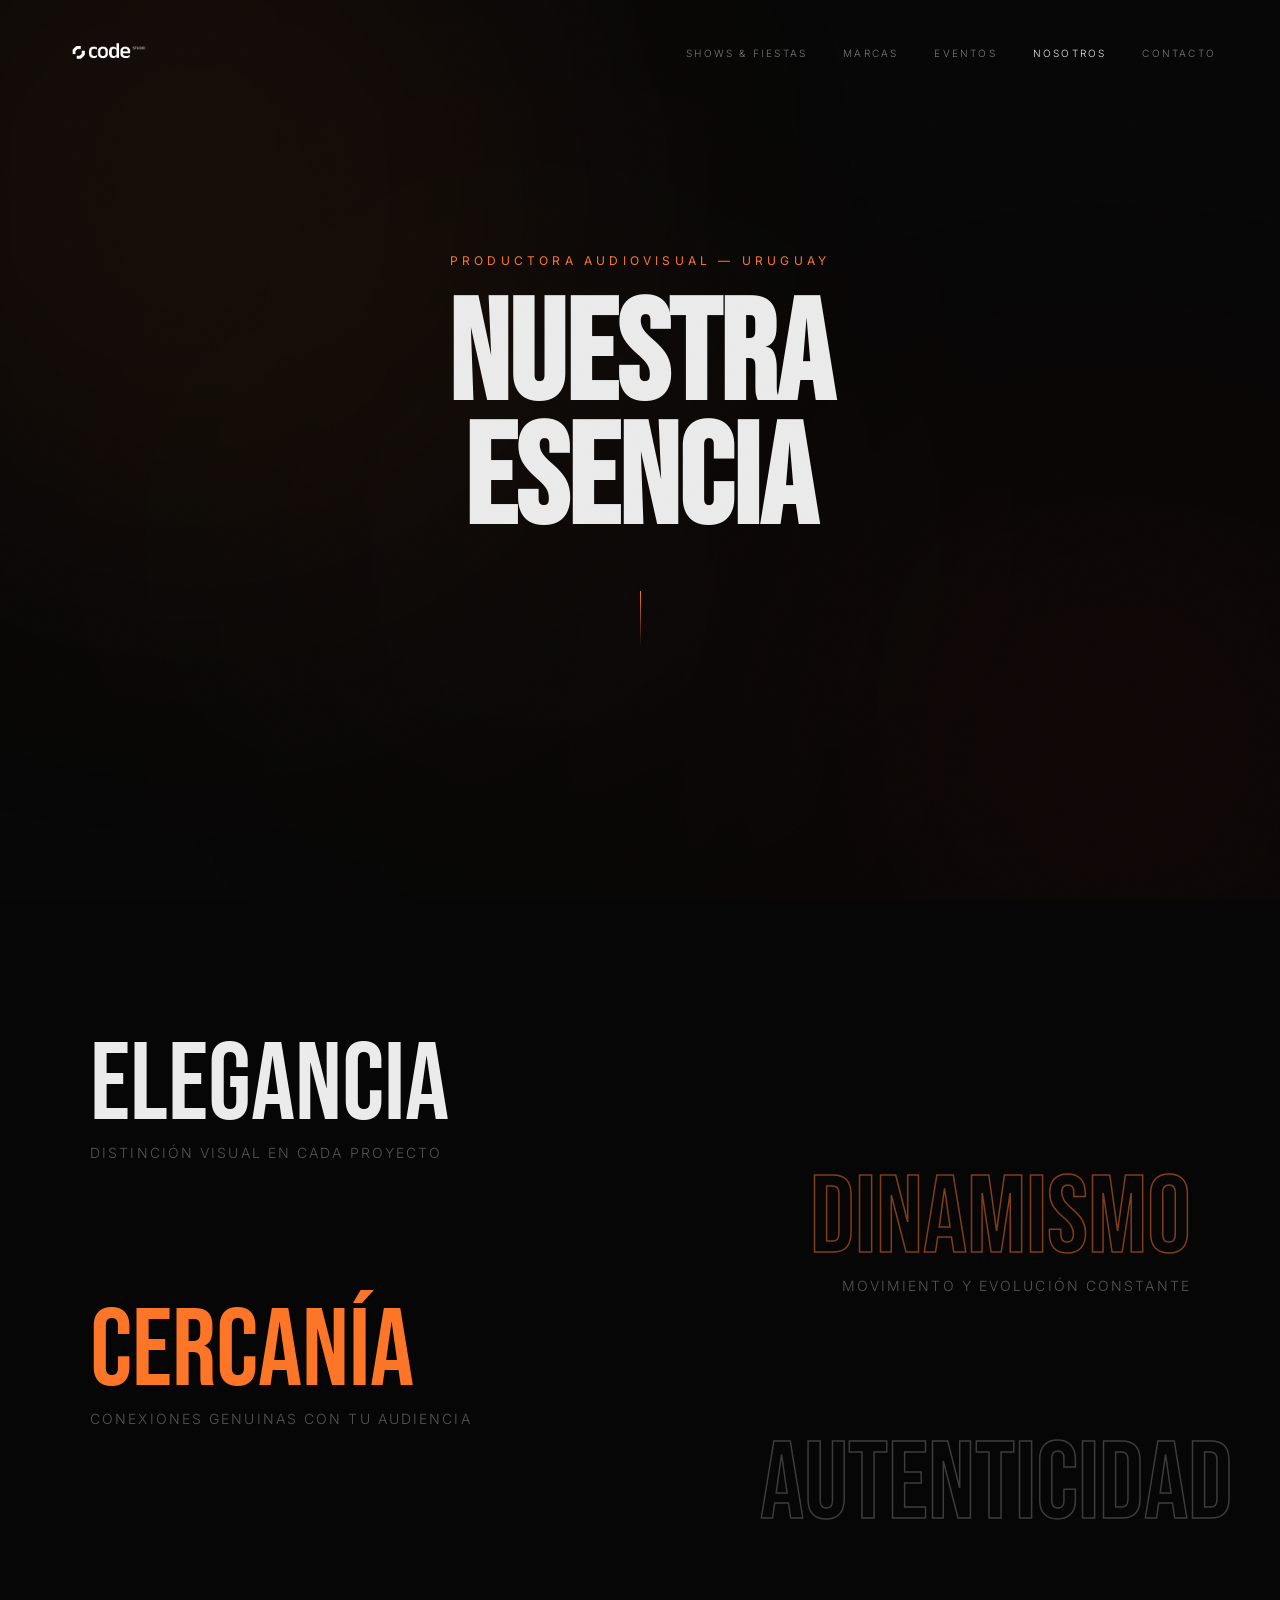
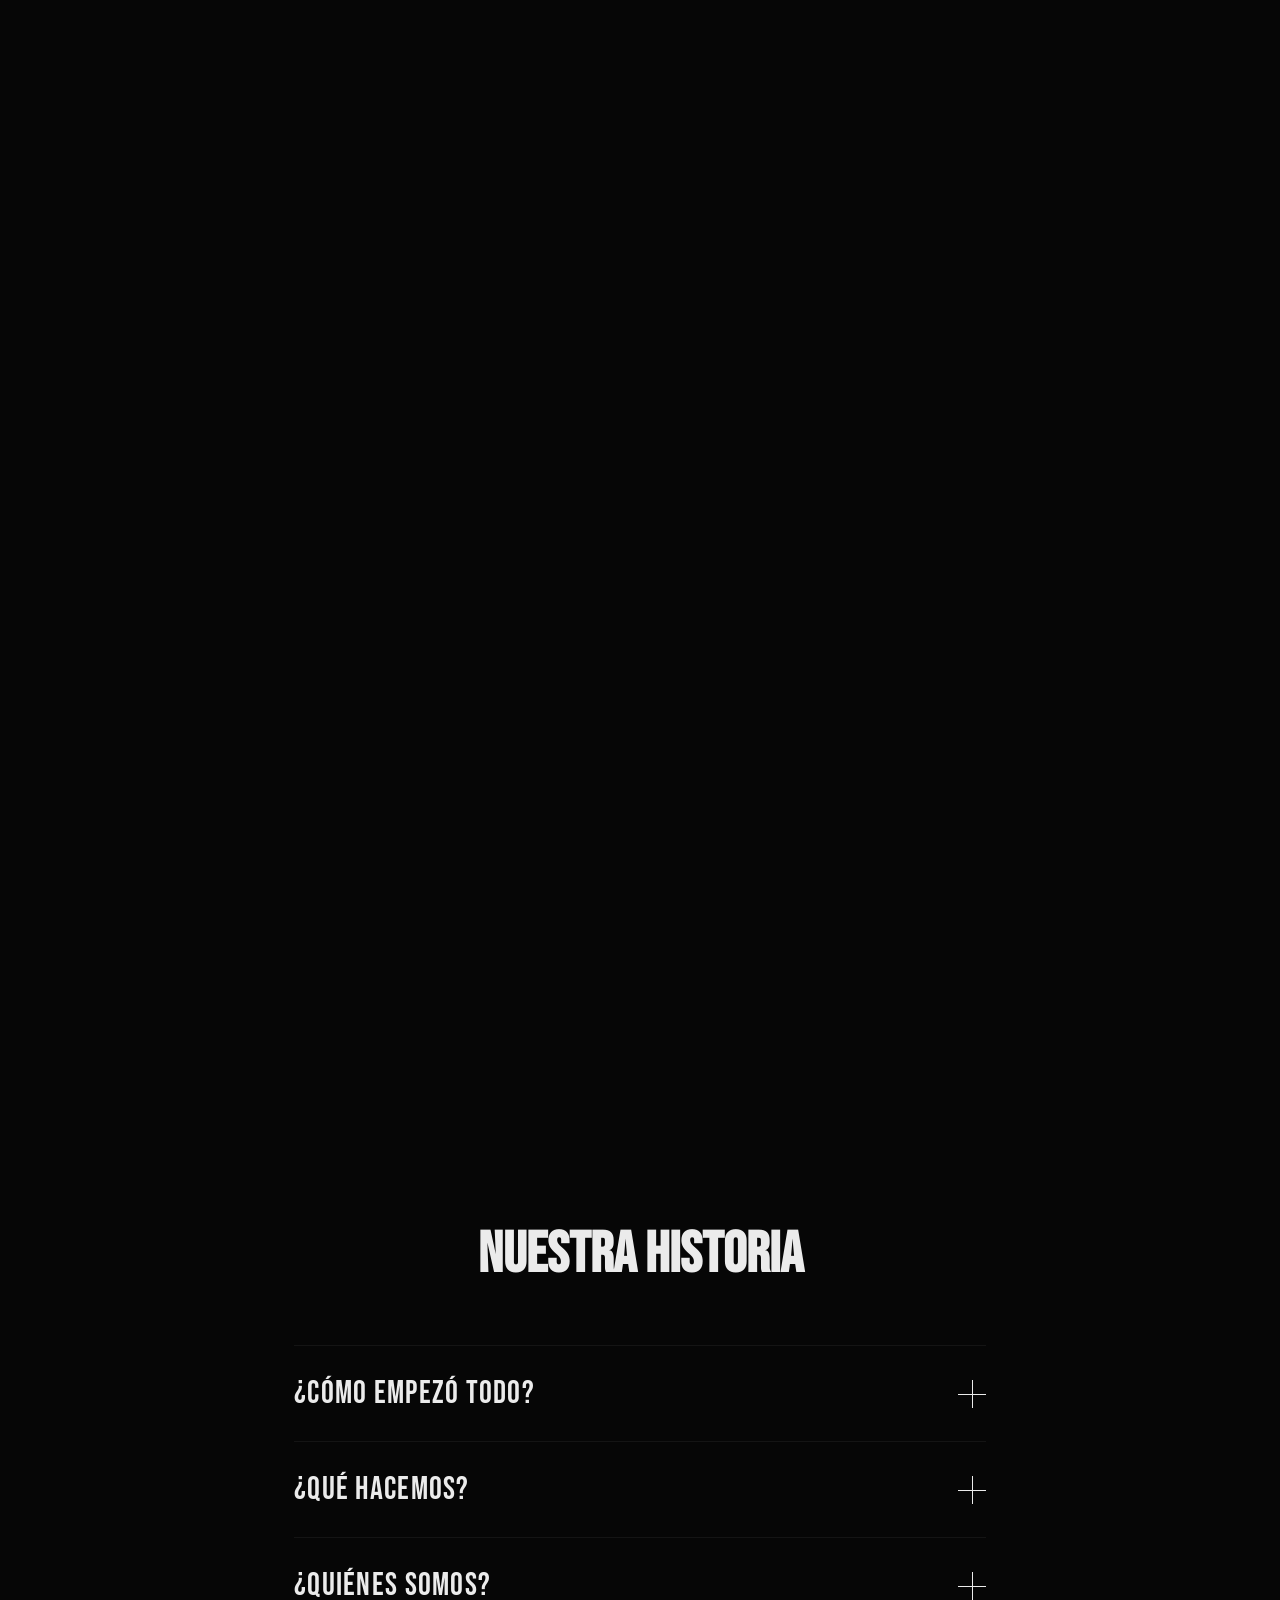
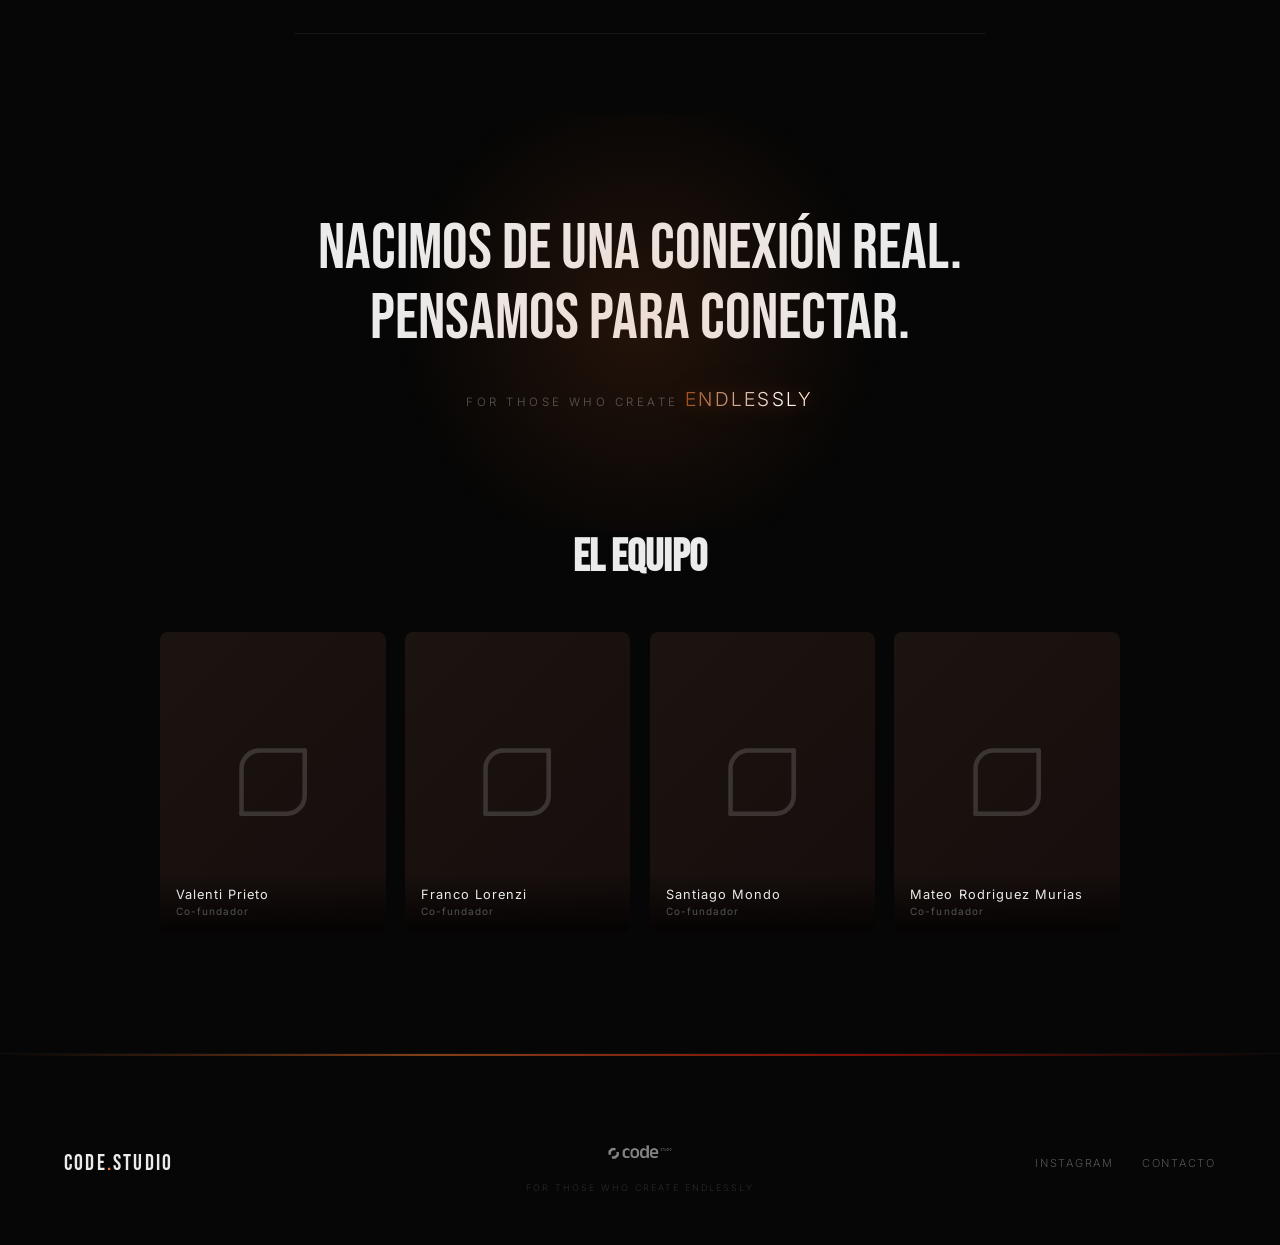
==== nosotros.html @ 20f1ece4 "Rediseño completo: nuevas páginas, cámara zoom scroll y galería de trabajos - Nuevas páginas: Shows " ====
<!DOCTYPE html>
<html lang="es">
<head>
  <meta charset="UTF-8"/>
  <meta name="viewport" content="width=device-width, initial-scale=1"/>
  <meta property="og:title" content="Nosotros — Code Studio"/>
  <meta name="description" content="Elegancia, dinamismo, cercanía y autenticidad. La esencia de Code Studio."/>
  <link rel="icon" href="https://cdn.myportfolio.com/bb78b692-35b5-4cdf-8aba-960f4836fc6c/167bf564-14aa-4d14-949a-2da0eeec6f72_carw_1x1x32.jpg?h=77370a37030b5ba33db7c25b7fea49d6"/>
  <title>Nosotros — Code Studio</title>
  <link rel="preconnect" href="https://fonts.googleapis.com">
  <link rel="preconnect" href="https://fonts.gstatic.com" crossorigin>
  <link href="https://fonts.googleapis.com/css2?family=Bebas+Neue&family=Inter:ital,wght@0,300;0,400;0,500;1,300&display=swap" rel="stylesheet">
  <style>
    *,*::before,*::after{box-sizing:border-box;margin:0;padding:0}
    :root{--milk:#FBF9F6;--light:#FD7628;--power:#FC1B07;--bg:#060606;--tx:#ebebeb;--mute:#555}
    html{scroll-behavior:smooth}
    body{background:var(--bg);color:var(--tx);font-family:'Inter',sans-serif;font-weight:300;
      overflow-x:hidden;-webkit-font-smoothing:antialiased}
    a{color:inherit;text-decoration:none}
    img{display:block}

    /* grain */
    body::after{content:'';position:fixed;inset:0;z-index:9000;pointer-events:none;opacity:.025;
      background-image:url("data:image/svg+xml,%3Csvg viewBox='0 0 200 200' xmlns='http://www.w3.org/2000/svg'%3E%3Cfilter id='n'%3E%3CfeTurbulence type='fractalNoise' baseFrequency='0.75' numOctaves='3' stitchTiles='stitch'/%3E%3C/filter%3E%3Crect width='100%25' height='100%25' filter='url(%23n)'/%3E%3C/svg%3E");
      background-size:200px 200px}

    /* ambient */
    .ambient{position:fixed;inset:0;z-index:0;pointer-events:none;overflow:hidden}
    .ambient i{position:absolute;border-radius:50%;filter:blur(clamp(80px,15vw,150px));mix-blend-mode:screen}
    .ambient i:nth-child(1){width:55vw;height:55vw;background:rgba(253,118,40,.07);top:-18%;left:-12%;animation:bf1 28s ease-in-out infinite alternate}
    .ambient i:nth-child(2){width:42vw;height:42vw;background:rgba(252,27,7,.05);bottom:-12%;right:-8%;animation:bf2 24s ease-in-out infinite alternate}
    .ambient i:nth-child(3){width:35vw;height:35vw;background:rgba(253,118,40,.035);top:35%;left:25%;animation:bf3 32s ease-in-out infinite alternate}
    @keyframes bf1{0%{transform:translate(0,0) scale(1)}50%{transform:translate(14vw,8vh) scale(1.15)}100%{transform:translate(4vw,-6vh) scale(.9)}}
    @keyframes bf2{0%{transform:translate(0,0) scale(1)}50%{transform:translate(-10vw,-6vh) scale(1.12)}100%{transform:translate(-4vw,5vh) scale(.92)}}
    @keyframes bf3{0%{transform:translate(0,0) scale(1)}50%{transform:translate(-7vw,10vh) scale(1.08)}100%{transform:translate(8vw,-7vh) scale(1.02)}}

    /* nav */
    .nav{position:fixed;top:0;left:0;right:0;z-index:300;
      display:flex;justify-content:space-between;align-items:center;padding:30px 5vw;
      transition:transform .45s cubic-bezier(.22,1,.36,1)}
    .nav.hide{transform:translateY(-100%)}
    .nav-b{display:flex;align-items:center}
    .nav-b img{height:42px;filter:brightness(10)}
    .nav-l{display:flex;gap:36px;list-style:none}
    .nav-l a{font-size:10px;letter-spacing:.22em;text-transform:uppercase;opacity:.5;transition:opacity .3s;position:relative}
    .nav-l a::after{content:'';position:absolute;bottom:-4px;left:0;width:0;height:1px;background:var(--light);transition:width .3s cubic-bezier(.22,1,.36,1)}
    .nav-l a:hover{opacity:1}
    .nav-l a:hover::after{width:100%}
    .nav-l .act{opacity:1}

    /* ── INTRO ────────────────────────────────────── */
    .intro{position:relative;z-index:1;height:100vh;display:flex;flex-direction:column;
      align-items:center;justify-content:center;text-align:center}
    .intro-tag{font-size:clamp(10px,1vw,12px);letter-spacing:.35em;text-transform:uppercase;
      color:var(--light);font-weight:400;margin-bottom:28px;
      opacity:0;transform:translateY(20px);animation:fi .8s ease .3s forwards}
    .intro-t{font-family:'Bebas Neue',sans-serif;font-size:clamp(56px,11vw,150px);line-height:.88;
      opacity:0;transform:translateY(30px);animation:fi .9s ease .5s forwards}
    .intro-line{width:1px;height:56px;background:linear-gradient(to bottom,var(--light),transparent);
      margin-top:48px;opacity:0;animation:fi .6s ease 1.1s forwards}
    @keyframes fi{to{opacity:1;transform:none}}

    /* ── KEYWORDS SCROLL ─────────────────────────── */
    .kw-wrap{position:relative;z-index:1}
    .kw-sticky{position:sticky;top:0;height:100vh;display:flex;flex-direction:column;
      justify-content:center;padding:18vh 7vw 4vh}
    .kw-list{display:flex;flex-direction:column;gap:1vh}
    .kw{opacity:0;will-change:transform,opacity}
    .kw:nth-child(odd){text-align:left}
    .kw:nth-child(even){text-align:right}
    .kw-t{font-family:'Bebas Neue',sans-serif;font-size:clamp(38px,9vw,110px);line-height:.9;display:block}
    .kw-ol{color:transparent;-webkit-text-stroke:1.5px rgba(253,118,40,.5)}
    .kw-ac{color:var(--light)}
    .kw-wol{color:transparent;-webkit-text-stroke:1.5px rgba(255,255,255,.22)}
    .kw-sub{display:block;font-size:clamp(11px,1.1vw,14px);letter-spacing:.15em;
      text-transform:uppercase;color:var(--mute);margin-top:8px;opacity:0}

    /* ── LOGO REVEAL ─────────────────────────────── */
    .kw-logo{display:flex;flex-direction:column;align-items:center;gap:20px;
      padding-top:6vh;opacity:0;will-change:transform,opacity}
    .logo-row{display:flex;align-items:center;gap:clamp(8px,1vw,14px);position:relative}
    .logo-bk{height:clamp(36px,4.5vw,52px);filter:brightness(0) invert(1);position:relative;z-index:2}
    .logo-tx{height:clamp(22px,2.8vw,34px);filter:brightness(0) invert(1)}
    .logo-tagline{font-size:clamp(11px,1vw,14px);letter-spacing:.25em;text-transform:uppercase;color:var(--mute)}
    .logo-tagline em{font-style:normal;font-size:clamp(14px,1.5vw,20px);letter-spacing:.12em;
      background:linear-gradient(90deg,rgba(253,118,40,.6),#fff,var(--light),#fff,rgba(253,118,40,.6));
      background-size:300% 100%;
      -webkit-background-clip:text;background-clip:text;color:transparent;
      animation:endShine 3s ease infinite;
      filter:drop-shadow(0 0 8px rgba(253,118,40,.4)) drop-shadow(0 0 20px rgba(253,118,40,.15))}
    @keyframes endShine{0%{background-position:300% 50%}100%{background-position:-300% 50%}}

    /* bracket dance with trail + laser glow */
    .logo-bk.dancing{animation:bkDance 4s cubic-bezier(.25,.46,.45,.94) forwards}
    @keyframes bkDance{
      0%  {transform:translateX(0);
           filter:brightness(0) invert(1) drop-shadow(0 0 0px transparent)}
      5%  {transform:translateX(0);
           filter:brightness(0) invert(1) drop-shadow(0 0 14px var(--light)) drop-shadow(0 0 2px var(--light))}
      20% {transform:translateX(clamp(90px,14vw,200px));
           filter:brightness(0) invert(1)
             drop-shadow(0 0 18px var(--light)) drop-shadow(0 0 3px var(--light))
             drop-shadow(-20px 0 12px rgba(253,118,40,.5))
             drop-shadow(-42px 0 8px rgba(253,118,40,.25))
             drop-shadow(-64px 0 4px rgba(253,118,40,.08))}
      35% {transform:translateX(clamp(120px,18vw,260px));
           filter:brightness(0) invert(1)
             drop-shadow(0 0 20px var(--light)) drop-shadow(0 0 3px var(--light))
             drop-shadow(-16px 0 10px rgba(253,118,40,.4))
             drop-shadow(-34px 0 6px rgba(253,118,40,.18))}
      55% {transform:translateX(clamp(-50px,-7vw,-90px));
           filter:brightness(0) invert(1)
             drop-shadow(0 0 16px var(--light)) drop-shadow(0 0 2px var(--light))
             drop-shadow(18px 0 10px rgba(253,118,40,.4))
             drop-shadow(38px 0 6px rgba(253,118,40,.15))}
      75% {transform:translateX(0);
           filter:brightness(0) invert(1) drop-shadow(0 0 8px rgba(253,118,40,.3))}
      100%{transform:translateX(0);filter:brightness(0) invert(1)}
    }
    /* spin brackets after dance */
    .logo-bk.spinning{animation:bkSpin 10s linear infinite;
      filter:brightness(0) invert(1)}
    @keyframes bkSpin{from{transform:rotate(0deg)}to{transform:rotate(360deg)}}

    /* CTA */
    .kw-cta{text-align:center;padding-top:4vh;opacity:0;will-change:opacity}
    .kw-cta a{display:inline-flex;align-items:center;gap:12px;font-size:clamp(10px,.9vw,12px);
      letter-spacing:.2em;text-transform:uppercase;color:var(--light);padding:14px 0;
      border-bottom:1px solid rgba(253,118,40,.3);transition:border-color .3s}
    .kw-cta a:hover{border-color:var(--light)}
    .kw-cta a span{display:inline-block;transition:transform .3s}
    .kw-cta a:hover span{transform:translateX(5px)}

    /* ── ABOUT ACCORDION ─────────────────────────── */
    .about{position:relative;z-index:1;max-width:820px;margin:0 auto;padding:120px 5vw 80px}
    .about-head{font-family:'Bebas Neue',sans-serif;font-size:clamp(32px,4.5vw,64px);
      text-align:center;margin-bottom:56px;opacity:0;transform:translateY(24px);transition:opacity .7s,transform .7s}
    .about-head.vis{opacity:1;transform:none}
    .acc{border-top:1px solid rgba(255,255,255,.06)}
    .acc:last-child{border-bottom:1px solid rgba(255,255,255,.06)}
    .acc-q{display:flex;justify-content:space-between;align-items:center;padding:28px 0;
      cursor:pointer;-webkit-user-select:none;user-select:none;transition:color .3s}
    .acc-q:hover{color:var(--light)}
    .acc-q h3{font-family:'Bebas Neue',sans-serif;font-size:clamp(20px,2.5vw,32px);font-weight:400;letter-spacing:.04em}
    .acc-icon{width:28px;height:28px;position:relative;flex-shrink:0}
    .acc-icon::before,.acc-icon::after{content:'';position:absolute;background:var(--tx);
      transition:transform .4s cubic-bezier(.22,1,.36,1),background .3s}
    .acc-icon::before{width:100%;height:1px;top:50%;left:0}
    .acc-icon::after{width:1px;height:100%;left:50%;top:0}
    .acc.open .acc-icon::after{transform:rotate(90deg)}
    .acc.open .acc-icon::before{background:var(--light)}
    .acc.open .acc-icon::after{background:var(--light)}
    .acc-a{max-height:0;overflow:hidden;transition:max-height .5s cubic-bezier(.22,1,.36,1)}
    .acc-a p{padding:0 0 28px;font-size:clamp(14px,1.1vw,17px);line-height:1.75;color:rgba(235,235,235,.7);
      letter-spacing:.01em}

    /* ── CINEMATIC SLOGAN ────────────────────────── */
    .slogan{position:relative;z-index:1;padding:100px 5vw 120px;text-align:center;overflow:hidden}
    .slogan-line{display:block;font-family:'Bebas Neue',sans-serif;font-size:clamp(28px,5vw,72px);
      line-height:1.1;opacity:0;transform:translateY(40px);transition:opacity 1s ease,transform 1s ease}
    .slogan-line:nth-child(2){transition-delay:.3s}
    .slogan.vis .slogan-line{opacity:1;transform:none}
    .slogan-glow{position:absolute;top:50%;left:50%;width:500px;height:500px;
      background:radial-gradient(circle,rgba(253,118,40,.12) 0%,transparent 70%);
      transform:translate(-50%,-50%) scale(0);border-radius:50%;transition:transform 1.2s cubic-bezier(.22,1,.36,1);
      pointer-events:none}
    .slogan.vis .slogan-glow{transform:translate(-50%,-50%) scale(1)}
    .slogan-tag{display:block;font-size:clamp(10px,.9vw,13px);letter-spacing:.3em;text-transform:uppercase;
      color:var(--mute);margin-top:32px;opacity:0;transition:opacity 1.2s ease .6s}
    .slogan.vis .slogan-tag{opacity:1}
    .slogan-tag em{font-style:normal;font-size:clamp(14px,1.5vw,20px);letter-spacing:.12em;
      background:linear-gradient(90deg,rgba(253,118,40,.6),#fff,var(--light),#fff,rgba(253,118,40,.6));
      background-size:300% 100%;
      -webkit-background-clip:text;background-clip:text;color:transparent;
      animation:endShine 3s ease infinite;
      filter:drop-shadow(0 0 8px rgba(253,118,40,.4)) drop-shadow(0 0 20px rgba(253,118,40,.15))}

    /* ── TEAM / PHOTOS ───────────────────────────── */
    .team{position:relative;z-index:1;padding:0 5vw 120px}
    .team-head{font-family:'Bebas Neue',sans-serif;font-size:clamp(28px,3.5vw,52px);
      text-align:center;margin-bottom:48px;opacity:0;transform:translateY(20px);transition:opacity .7s,transform .7s}
    .team-head.vis{opacity:1;transform:none}
    .team-grid{display:grid;grid-template-columns:repeat(4,1fr);gap:clamp(12px,1.5vw,24px);max-width:960px;margin:0 auto}
    .team-card{position:relative;border-radius:8px;overflow:hidden;aspect-ratio:3/4;
      background:rgba(255,255,255,.03);opacity:0;transform:translateY(30px);transition:opacity .6s ease,transform .6s ease}
    .team-card.vis{opacity:1;transform:none}
    .team-card:nth-child(2){transition-delay:.1s}
    .team-card:nth-child(3){transition-delay:.2s}
    .team-card:nth-child(4){transition-delay:.3s}
    .team-card .tc-placeholder{width:100%;height:100%;display:flex;align-items:center;justify-content:center;
      background:linear-gradient(135deg,rgba(253,118,40,.06),rgba(252,27,7,.04))}
    .team-card .tc-placeholder svg{width:40%;height:40%;opacity:.15}
    .tc-name{position:absolute;bottom:0;left:0;right:0;padding:16px;
      background:linear-gradient(transparent,rgba(0,0,0,.8));
      font-size:clamp(11px,1vw,14px);letter-spacing:.08em;font-weight:400}
    .tc-role{display:block;font-size:.78em;color:var(--mute);margin-top:3px}

    /* ── FOOTER ───────────────────────────────────── */
    footer{position:relative;z-index:1;padding:80px 5vw 52px;border-top:1px solid rgba(255,255,255,.04)}
    .fg{position:absolute;top:0;left:0;right:0;height:2px;background:linear-gradient(90deg,transparent,var(--light),var(--power),transparent);opacity:.5}
    .fgr{display:grid;grid-template-columns:1fr auto 1fr;align-items:center;gap:20px}
    .fl{font-family:'Bebas Neue',sans-serif;font-size:22px;letter-spacing:.1em}
    .fl i{color:var(--light);font-style:normal}
    .fc{display:flex;flex-direction:column;align-items:center;gap:12px}
    .fc img{height:36px;filter:brightness(0) invert(1);opacity:.5}
    .fc span{font-size:9px;letter-spacing:.22em;color:#2a2a2a;text-transform:uppercase}
    .fr{display:flex;justify-content:flex-end;gap:28px}
    .fr a{font-size:11px;letter-spacing:.16em;text-transform:uppercase;color:var(--mute);transition:color .3s}
    .fr a:hover{color:var(--tx)}

    /* hamburger */
    .ham{display:none;flex-direction:column;gap:5px;cursor:pointer;z-index:301;padding:8px;background:none;border:none}
    .ham span{display:block;width:22px;height:1.5px;background:var(--tx);transition:transform .3s,opacity .3s}
    .ham.open span:nth-child(1){transform:translateY(6.5px) rotate(45deg)}
    .ham.open span:nth-child(2){opacity:0}
    .ham.open span:nth-child(3){transform:translateY(-6.5px) rotate(-45deg)}
    .mob-menu{position:fixed;inset:0;z-index:299;background:rgba(6,6,6,.96);
      display:flex;flex-direction:column;align-items:center;justify-content:center;gap:32px;
      opacity:0;pointer-events:none;transition:opacity .35s ease}
    .mob-menu.open{opacity:1;pointer-events:auto}
    .mob-menu a{font-family:'Bebas Neue',sans-serif;font-size:clamp(28px,8vw,48px);
      letter-spacing:.08em;opacity:.7;transition:opacity .3s,color .3s}
    .mob-menu a:hover{opacity:1;color:var(--light)}

    @media(max-width:820px){
      body{cursor:auto}
      .nav-l{display:none}
      .ham{display:flex}
      .nav-b img{height:34px}
      .kw-t{font-size:clamp(42px,15vw,90px)}
      .kw-ol{-webkit-text-stroke-width:1px}
      .kw-wol{-webkit-text-stroke-width:1px}
      .fgr{grid-template-columns:1fr;text-align:center;gap:28px}
      .fr{justify-content:center}
      .team-grid{grid-template-columns:repeat(2,1fr)}
      .slogan-line{font-size:clamp(24px,8vw,48px)}
    }
  </style>
</head>
<body>

<div class="ambient" aria-hidden="true"><i></i><i></i><i></i></div>

<nav class="nav" id="nav">
  <a href="index.html" class="nav-b"><img src="logo.png" alt="Code Studio"/></a>
  <ul class="nav-l">
    <li><a href="shows.html">Shows & Fiestas</a></li>
    <li><a href="marcas.html">Marcas</a></li>
    <li><a href="eventos.html">Eventos</a></li>
    <li><a href="nosotros.html" class="act">Nosotros</a></li>
    <li><a href="mailto:hola@codestudio.com.uy">Contacto</a></li>
  </ul>
  <button class="ham" id="ham" aria-label="Menú"><span></span><span></span><span></span></button>
</nav>
<div class="mob-menu" id="mobMenu">
  <a href="index.html">Inicio</a>
  <a href="shows.html">Shows & Fiestas</a>
  <a href="marcas.html">Marcas</a>
  <a href="eventos.html">Eventos</a>
  <a href="nosotros.html">Nosotros</a>
  <a href="mailto:hola@codestudio.com.uy">Contacto</a>
</div>

<!-- INTRO -->
<section class="intro">
  <p class="intro-tag">Productora audiovisual — Uruguay</p>
  <h1 class="intro-t">Nuestra<br>esencia</h1>
  <div class="intro-line"></div>
</section>

<!-- KEYWORDS -->
<div class="kw-wrap" id="kwWrap">
  <div class="kw-sticky">
    <div class="kw-list" id="kwList">
      <div class="kw" data-kw="0">
        <span class="kw-t">Elegancia</span>
        <span class="kw-sub">Distinción visual en cada proyecto</span>
      </div>
      <div class="kw" data-kw="1">
        <span class="kw-t kw-ol">Dinamismo</span>
        <span class="kw-sub">Movimiento y evolución constante</span>
      </div>
      <div class="kw" data-kw="2">
        <span class="kw-t kw-ac">Cercanía</span>
        <span class="kw-sub">Conexiones genuinas con tu audiencia</span>
      </div>
      <div class="kw" data-kw="3">
        <span class="kw-t kw-wol">Autenticidad</span>
        <span class="kw-sub">La verdadera esencia de cada marca</span>
      </div>
    </div>

    <div class="kw-logo" id="kwLogo">
      <div class="logo-row">
        <img class="logo-bk" id="logoMark" src="logo2.png" alt=""/>
        <img class="logo-tx" src="codestudio2.png" alt="Code Studio"/>
      </div>
      <p class="logo-tagline">For those who create <em>endlessly</em></p>
    </div>

    <div class="kw-cta" id="kwCta">
      <a href="index.html#work">Ver nuestro trabajo <span>&rarr;</span></a>
    </div>
  </div>
</div>

<!-- ABOUT -->
<section class="about" id="aboutSection">
  <h2 class="about-head" id="aboutHead">Nuestra historia</h2>

  <div class="acc" data-acc>
    <div class="acc-q"><h3>¿Cómo empezó todo?</h3><div class="acc-icon"></div></div>
    <div class="acc-a"><p>Somos CODE: cuatro amigos que una noche, entre risas, pizza y una cámara, se animaron a filmar su primer video. Lo que empezó como un juego en la facultad se convirtió en una forma de vivir: la cámara, la edición y el arte de contar historias nos atraparon —y no nos soltaron más.</p></div>
  </div>

  <div class="acc" data-acc>
    <div class="acc-q"><h3>¿Qué hacemos?</h3><div class="acc-icon"></div></div>
    <div class="acc-a"><p>Hoy hacemos lo que amamos: cubrimos shows, viajamos, contamos momentos y transformamos vivencias en piezas con alma. Hemos tenido la suerte de estar en el centro de experiencias únicas y cada proyecto nos enseña algo nuevo.</p></div>
  </div>

  <div class="acc" data-acc>
    <div class="acc-q"><h3>¿Quiénes somos?</h3><div class="acc-icon"></div></div>
    <div class="acc-a"><p>CODE no es solo una productora: es una productora amiga. Trabajamos desde la cercanía y la confianza, con profesionalismo y un estilo propio. Creamos contenido pensado para conectar de verdad, desde el vínculo y en comunidad.</p></div>
  </div>
</section>

<!-- SLOGAN -->
<section class="slogan" id="sloganSection">
  <div class="slogan-glow"></div>
  <span class="slogan-line">Nacimos de una conexión real.</span>
  <span class="slogan-line">Pensamos para conectar.</span>
  <span class="slogan-tag">For those who create <em>endlessly</em></span>
</section>

<!-- TEAM -->
<section class="team" id="teamSection">
  <h2 class="team-head" id="teamHead">El equipo</h2>
  <div class="team-grid" id="teamGrid">
    <div class="team-card">
      <div class="tc-placeholder"><svg viewBox="0 0 40 40" fill="none"><path d="M6 34 L6 14 C6 9.6 9.6 6 14 6 L34 6" stroke="white" stroke-width="2" stroke-linecap="round"/><path d="M34 6 L34 26 C34 30.4 30.4 34 26 34 L6 34" stroke="white" stroke-width="2" stroke-linecap="round"/></svg></div>
      <div class="tc-name">Valenti Prieto<span class="tc-role">Co-fundador</span></div>
    </div>
    <div class="team-card">
      <div class="tc-placeholder"><svg viewBox="0 0 40 40" fill="none"><path d="M6 34 L6 14 C6 9.6 9.6 6 14 6 L34 6" stroke="white" stroke-width="2" stroke-linecap="round"/><path d="M34 6 L34 26 C34 30.4 30.4 34 26 34 L6 34" stroke="white" stroke-width="2" stroke-linecap="round"/></svg></div>
      <div class="tc-name">Franco Lorenzi<span class="tc-role">Co-fundador</span></div>
    </div>
    <div class="team-card">
      <div class="tc-placeholder"><svg viewBox="0 0 40 40" fill="none"><path d="M6 34 L6 14 C6 9.6 9.6 6 14 6 L34 6" stroke="white" stroke-width="2" stroke-linecap="round"/><path d="M34 6 L34 26 C34 30.4 30.4 34 26 34 L6 34" stroke="white" stroke-width="2" stroke-linecap="round"/></svg></div>
      <div class="tc-name">Santiago Mondo<span class="tc-role">Co-fundador</span></div>
    </div>
    <div class="team-card">
      <div class="tc-placeholder"><svg viewBox="0 0 40 40" fill="none"><path d="M6 34 L6 14 C6 9.6 9.6 6 14 6 L34 6" stroke="white" stroke-width="2" stroke-linecap="round"/><path d="M34 6 L34 26 C34 30.4 30.4 34 26 34 L6 34" stroke="white" stroke-width="2" stroke-linecap="round"/></svg></div>
      <div class="tc-name">Mateo Rodriguez Murias<span class="tc-role">Co-fundador</span></div>
    </div>
  </div>
</section>

<!-- FOOTER -->
<footer>
  <div class="fg"></div>
  <div class="fgr">
    <div class="fl">Code<i>.</i>Studio</div>
    <div class="fc">
      <img src="logo.png" alt=""/>
      <span>For those who create endlessly</span>
    </div>
    <nav class="fr">
      <a href="https://instagram.com" target="_blank">Instagram</a>
      <a href="mailto:hola@codestudio.com.uy">Contacto</a>
    </nav>
  </div>
</footer>

<script>
(()=>{
'use strict';

/* ── NAV ─────────────────────────────────────────── */
let lastY=0;
window.addEventListener('scroll',()=>{
  const y=window.scrollY;
  document.getElementById('nav').classList.toggle('hide',y>lastY&&y>100);
  lastY=y;
},{passive:true});

/* ── KEYWORD SCROLL ANIMATION ────────────────────── */
const kwWrap=document.getElementById('kwWrap');
const kwItems=document.querySelectorAll('.kw');
const kwLogo=document.getElementById('kwLogo');
const kwCta=document.getElementById('kwCta');
const logoMark=document.getElementById('logoMark');
let logoDanced=false;

function easeOut(t){return 1-Math.pow(1-t,3)}
function clamp01(v){return Math.max(0,Math.min(1,v))}

function updateKw(){
  const rect=kwWrap.getBoundingClientRect();
  const range=kwWrap.offsetHeight-window.innerHeight;
  if(range<=0)return;
  const scrolled=Math.max(0,-rect.top);
  const p=scrolled/range;

  const PER=0.28;

  kwItems.forEach((kw,i)=>{
    const start=i*PER;
    const raw=clamp01((p-start)/PER);
    const ease=easeOut(raw);

    const isR=i%2===1;
    const fromX=isR?42:-18;

    // peek: KW2 visible as hint while KW1 is animating
    if(i===1&&raw<=0&&p>0.008){
      kw.style.transform='translateX('+fromX+'vw)';
      kw.style.opacity='0.12';
      kw.querySelector('.kw-sub').style.opacity='0';
      return;
    }

    kw.style.transform='translateX('+(fromX*(1-ease))+'vw)';
    kw.style.opacity=ease;

    const sub=kw.querySelector('.kw-sub');
    sub.style.opacity=clamp01((raw-.5)/.5);
  });

  // logo
  const logoStart=kwItems.length*PER+0.02;
  const logoRaw=clamp01((p-logoStart)/.10);
  const logoEase=easeOut(logoRaw);
  kwLogo.style.opacity=logoEase;
  kwLogo.style.transform='translateY('+(24*(1-logoEase))+'px) scale('+(0.86+logoEase*.14)+')';

  // trigger bracket dance once logo is fully visible
  if(logoEase>=0.95&&!logoDanced){
    logoDanced=true;
    setTimeout(startDance,400);
  }

  // cta
  const ctaStart=logoStart+0.06;
  const ctaRaw=clamp01((p-ctaStart)/.08);
  kwCta.style.opacity=easeOut(ctaRaw);
}

function startDance(){
  logoMark.classList.add('dancing');
  logoMark.addEventListener('animationend',()=>{
    logoMark.classList.remove('dancing');
    logoMark.classList.add('spinning');
  },{once:true});
}

/* set section height */
function setKwH(){kwWrap.style.height=(window.innerHeight*2)+'px'}
setKwH();
window.addEventListener('resize',setKwH);

let ticking=false;
window.addEventListener('scroll',()=>{
  if(!ticking){ticking=true;requestAnimationFrame(()=>{updateKw();ticking=false})}
},{passive:true});

/* ── ACCORDION ──────────────────────────────────── */
document.querySelectorAll('[data-acc]').forEach(acc=>{
  const q=acc.querySelector('.acc-q');
  const a=acc.querySelector('.acc-a');
  q.addEventListener('click',()=>{
    const isOpen=acc.classList.contains('open');
    // close all
    document.querySelectorAll('[data-acc].open').forEach(o=>{
      o.classList.remove('open');
      o.querySelector('.acc-a').style.maxHeight='0';
    });
    if(!isOpen){
      acc.classList.add('open');
      a.style.maxHeight=a.scrollHeight+'px';
    }
  });
});

/* ── INTERSECTION REVEALS ───────────────────────── */
const revealObs=new IntersectionObserver((entries)=>{
  entries.forEach(e=>{
    if(e.isIntersecting){
      e.target.classList.add('vis');
      revealObs.unobserve(e.target);
    }
  });
},{threshold:0.2});

// about heading
const aboutHead=document.getElementById('aboutHead');
if(aboutHead) revealObs.observe(aboutHead);

// slogan section
const sloganEl=document.getElementById('sloganSection');
if(sloganEl) revealObs.observe(sloganEl);

// team heading
const teamHead=document.getElementById('teamHead');
if(teamHead) revealObs.observe(teamHead);

// team cards
document.querySelectorAll('.team-card').forEach(c=>revealObs.observe(c));

// hamburger menu
const ham=document.getElementById('ham');
const mobMenu=document.getElementById('mobMenu');
if(ham&&mobMenu){
  ham.addEventListener('click',()=>{
    ham.classList.toggle('open');
    mobMenu.classList.toggle('open');
  });
  mobMenu.querySelectorAll('a').forEach(a=>a.addEventListener('click',()=>{
    ham.classList.remove('open');
    mobMenu.classList.remove('open');
  }));
}

})();
</script>
</body>
</html>
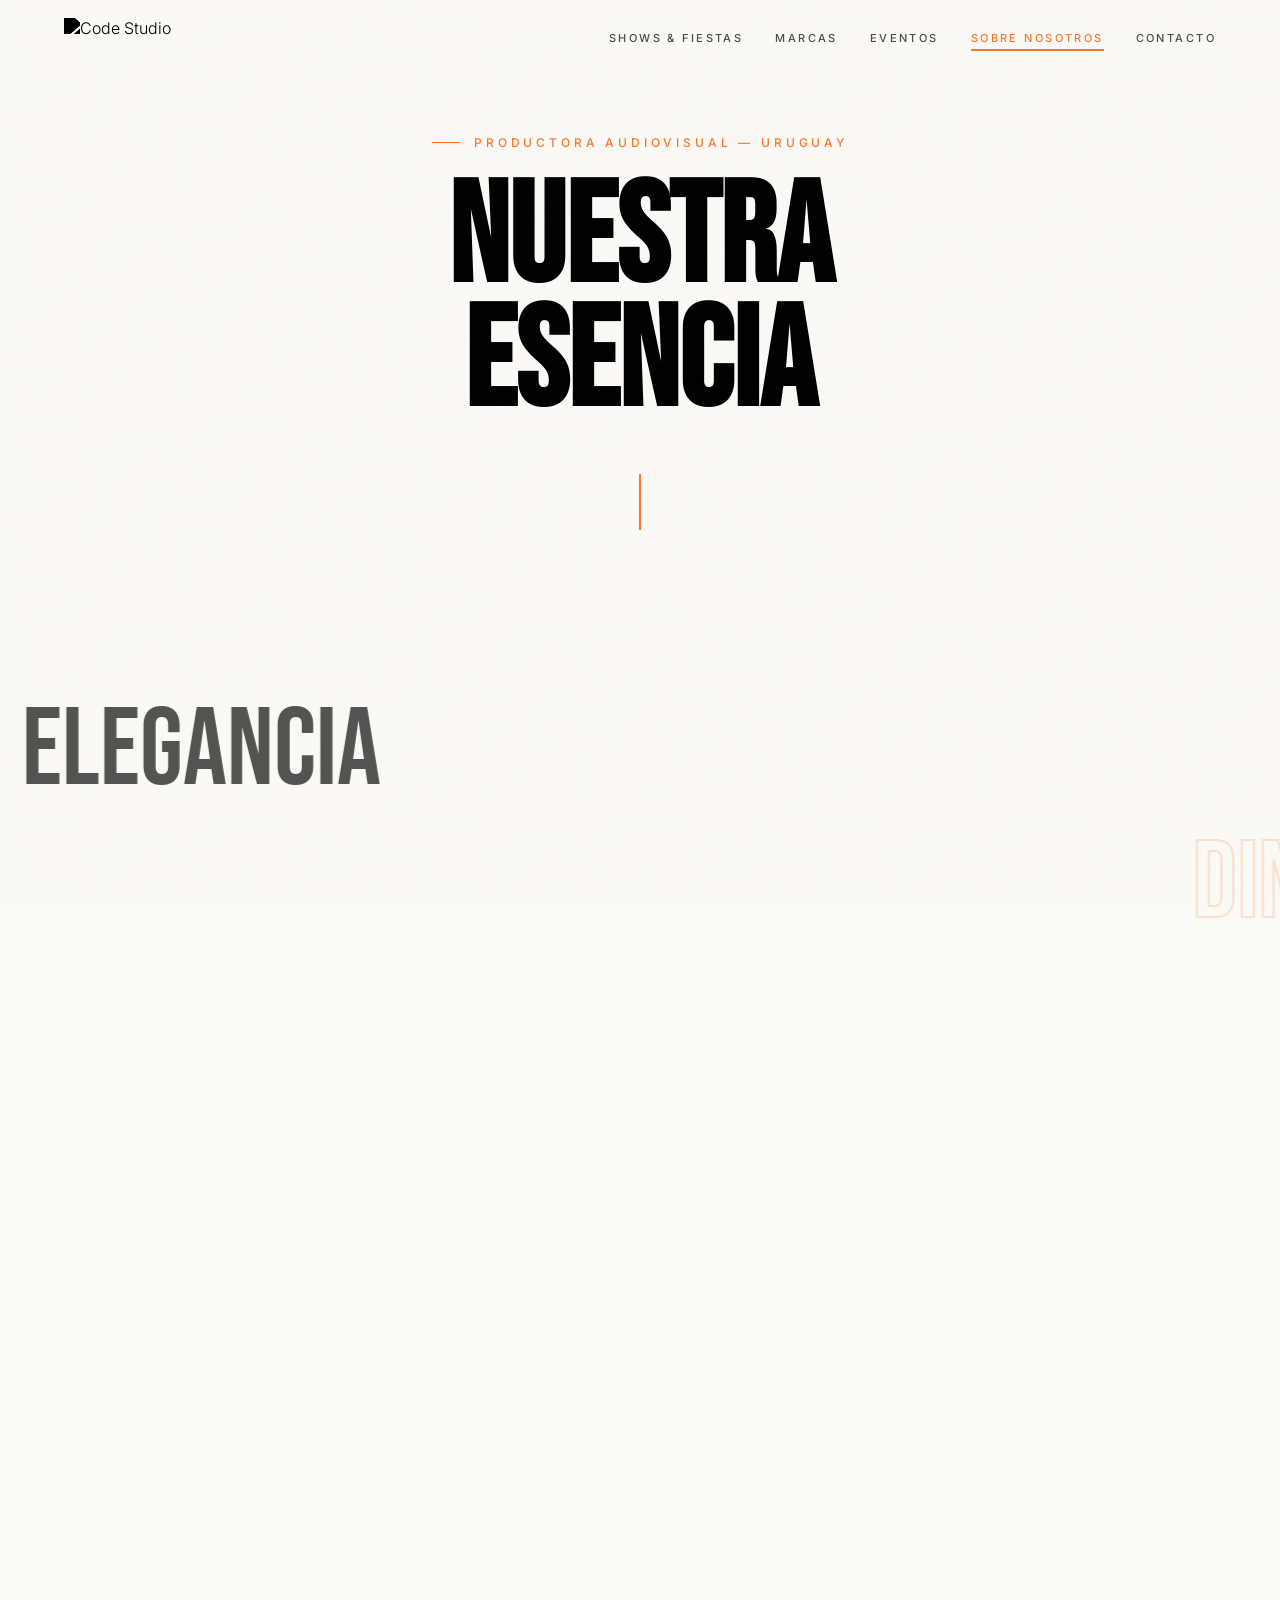
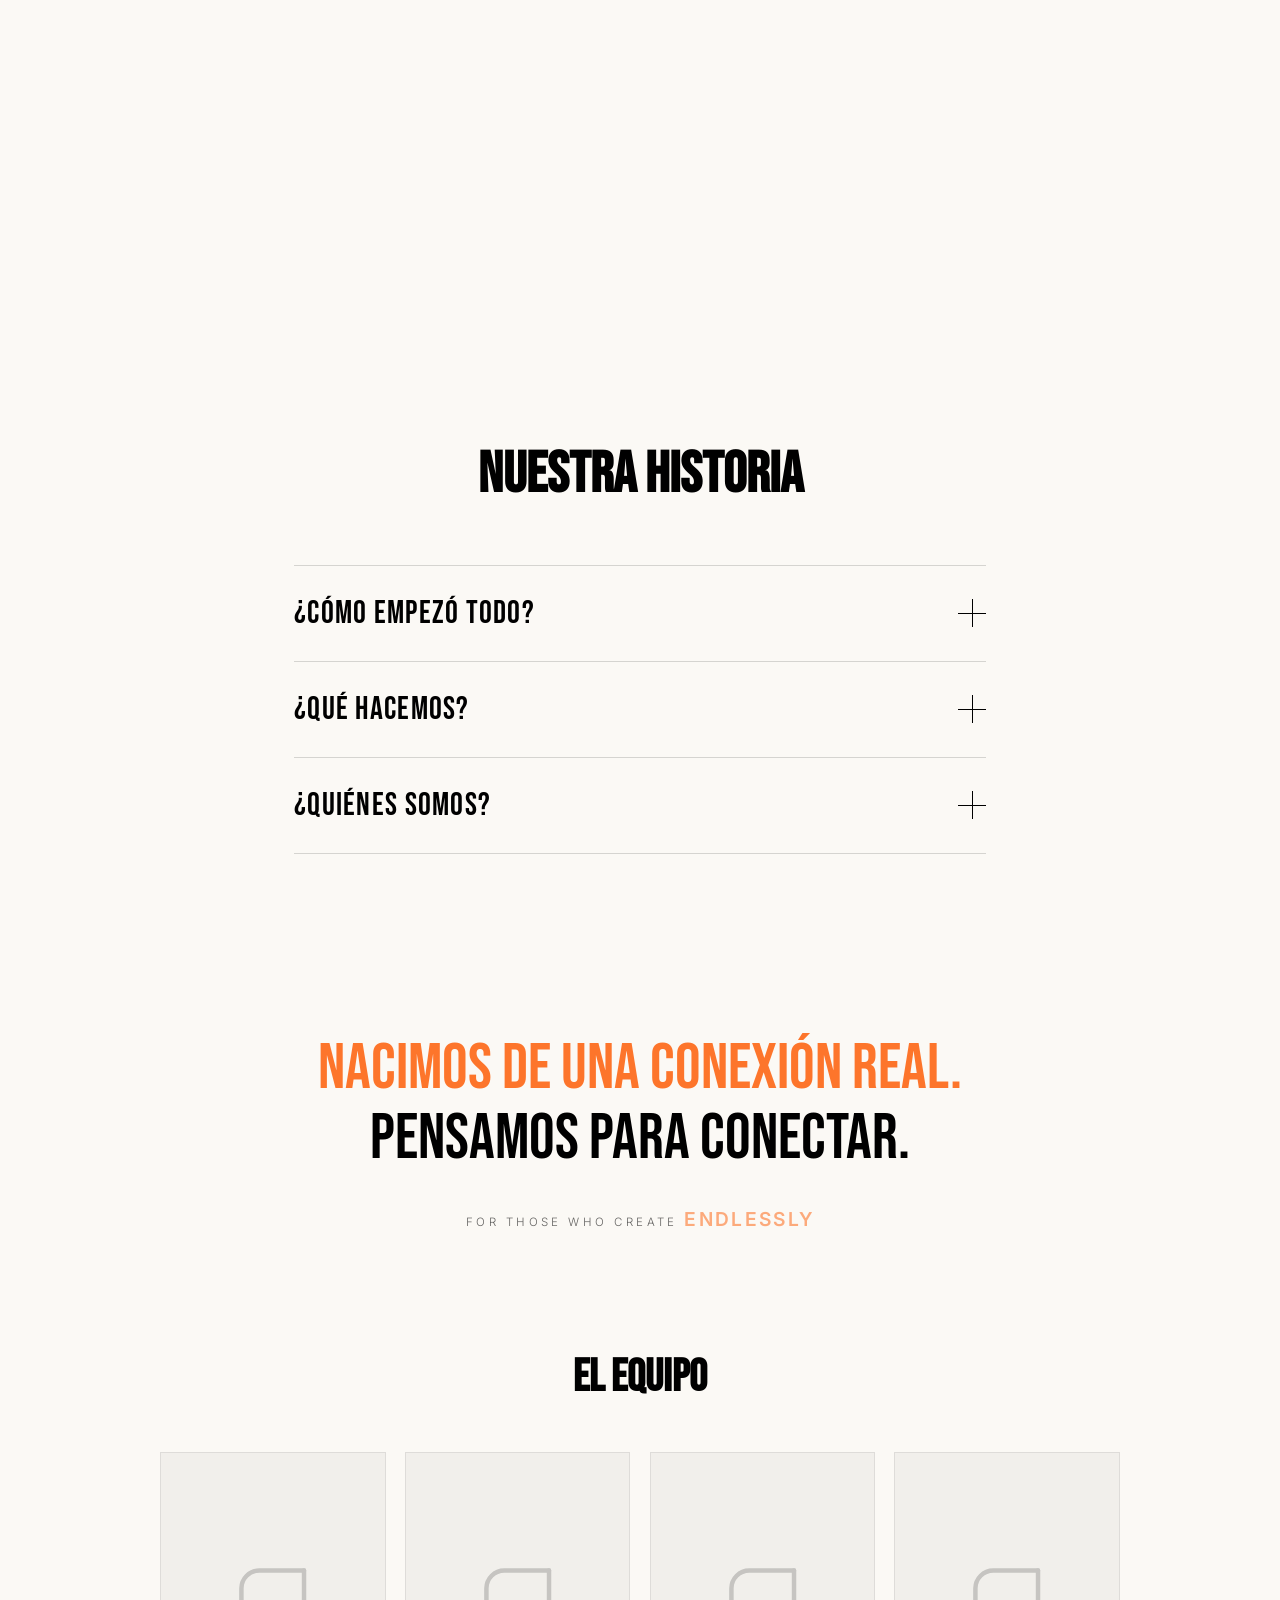
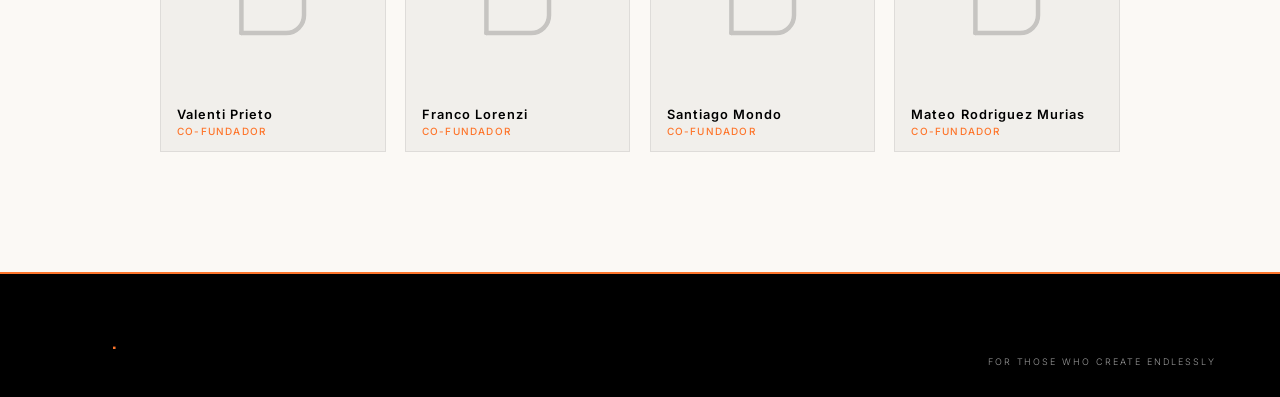
==== commit 5a3bb596: "Refinar sistema visual: jerarquía minimal + fondos planos - Paleta unificada (#FBF9F5 / #FD752B / #E" ====
--- a/nosotros.html
+++ b/nosotros.html
@@ -1,4 +1,3 @@
-
 <!DOCTYPE html>
 <html lang="es">
 <head>
@@ -8,143 +7,108 @@
   <meta name="description" content="Elegancia, dinamismo, cercanía y autenticidad. La esencia de Code Studio."/>
   <link rel="icon" href="https://cdn.myportfolio.com/bb78b692-35b5-4cdf-8aba-960f4836fc6c/167bf564-14aa-4d14-949a-2da0eeec6f72_carw_1x1x32.jpg?h=77370a37030b5ba33db7c25b7fea49d6"/>
   <title>Nosotros — Code Studio</title>
-  <link rel="preconnect" href="https://fonts.googleapis.com">
-  <link rel="preconnect" href="https://fonts.gstatic.com" crossorigin>
-  <link href="https://fonts.googleapis.com/css2?family=Bebas+Neue&family=Inter:ital,wght@0,300;0,400;0,500;1,300&display=swap" rel="stylesheet">
+  <link rel="stylesheet" href="css/brand.css"/>
+  <link rel="stylesheet" href="css/nav.css"/>
+  <link rel="stylesheet" href="css/footer.css"/>
   <style>
-    *,*::before,*::after{box-sizing:border-box;margin:0;padding:0}
-    :root{--milk:#FBF9F6;--light:#FD7628;--power:#FC1B07;--bg:#060606;--tx:#ebebeb;--mute:#555}
-    html{scroll-behavior:smooth}
-    body{background:var(--bg);color:var(--tx);font-family:'Inter',sans-serif;font-weight:300;
-      overflow-x:hidden;-webkit-font-smoothing:antialiased}
-    a{color:inherit;text-decoration:none}
-    img{display:block}
-
-    /* grain */
-    body::after{content:'';position:fixed;inset:0;z-index:9000;pointer-events:none;opacity:.025;
-      background-image:url("data:image/svg+xml,%3Csvg viewBox='0 0 200 200' xmlns='http://www.w3.org/2000/svg'%3E%3Cfilter id='n'%3E%3CfeTurbulence type='fractalNoise' baseFrequency='0.75' numOctaves='3' stitchTiles='stitch'/%3E%3C/filter%3E%3Crect width='100%25' height='100%25' filter='url(%23n)'/%3E%3C/svg%3E");
-      background-size:200px 200px}
-
-    /* ambient */
-    .ambient{position:fixed;inset:0;z-index:0;pointer-events:none;overflow:hidden}
-    .ambient i{position:absolute;border-radius:50%;filter:blur(clamp(80px,15vw,150px));mix-blend-mode:screen}
-    .ambient i:nth-child(1){width:55vw;height:55vw;background:rgba(253,118,40,.07);top:-18%;left:-12%;animation:bf1 28s ease-in-out infinite alternate}
-    .ambient i:nth-child(2){width:42vw;height:42vw;background:rgba(252,27,7,.05);bottom:-12%;right:-8%;animation:bf2 24s ease-in-out infinite alternate}
-    .ambient i:nth-child(3){width:35vw;height:35vw;background:rgba(253,118,40,.035);top:35%;left:25%;animation:bf3 32s ease-in-out infinite alternate}
-    @keyframes bf1{0%{transform:translate(0,0) scale(1)}50%{transform:translate(14vw,8vh) scale(1.15)}100%{transform:translate(4vw,-6vh) scale(.9)}}
-    @keyframes bf2{0%{transform:translate(0,0) scale(1)}50%{transform:translate(-10vw,-6vh) scale(1.12)}100%{transform:translate(-4vw,5vh) scale(.92)}}
-    @keyframes bf3{0%{transform:translate(0,0) scale(1)}50%{transform:translate(-7vw,10vh) scale(1.08)}100%{transform:translate(8vw,-7vh) scale(1.02)}}
-
-    /* nav */
-    .nav{position:fixed;top:0;left:0;right:0;z-index:300;
-      display:flex;justify-content:space-between;align-items:center;padding:30px 5vw;
-      transition:transform .45s cubic-bezier(.22,1,.36,1)}
-    .nav.hide{transform:translateY(-100%)}
-    .nav-b{display:flex;align-items:center}
-    .nav-b img{height:42px;filter:brightness(10)}
-    .nav-l{display:flex;gap:36px;list-style:none}
-    .nav-l a{font-size:10px;letter-spacing:.22em;text-transform:uppercase;opacity:.5;transition:opacity .3s;position:relative}
-    .nav-l a::after{content:'';position:absolute;bottom:-4px;left:0;width:0;height:1px;background:var(--light);transition:width .3s cubic-bezier(.22,1,.36,1)}
-    .nav-l a:hover{opacity:1}
-    .nav-l a:hover::after{width:100%}
-    .nav-l .act{opacity:1}
+    /* ── PÁGINA: tema MILK (fondo blanco) ─────────────── */
+    body{ background: var(--milk); color: var(--black); }
+    body::after{ opacity: 0.012; } /* grain casi imperceptible sobre blanco */
+
+    /* nav adaptado a fondo claro */
+    .nav-b img{ filter: brightness(0); }
+    .nav-l a{ color: var(--black); opacity: 0.7; }
+    .nav-l a:hover, .nav-l a.act{ color: var(--light); opacity: 1; }
+    .nav.scrolled{ background: var(--milk); border-bottom: 1px solid var(--black); }
+    .ham span{ background: var(--black); }
 
     /* ── INTRO ────────────────────────────────────── */
-    .intro{position:relative;z-index:1;height:100vh;display:flex;flex-direction:column;
-      align-items:center;justify-content:center;text-align:center}
-    .intro-tag{font-size:clamp(10px,1vw,12px);letter-spacing:.35em;text-transform:uppercase;
-      color:var(--light);font-weight:400;margin-bottom:28px;
+    .intro{position:relative;z-index:1;min-height:62vh;display:flex;flex-direction:column;
+      align-items:center;justify-content:center;text-align:center;
+      padding:clamp(100px,15vh,160px) 5vw 40px}
+    .intro-tag{display:inline-flex;align-items:center;gap:14px;font-size:clamp(10px,1vw,12px);letter-spacing:.32em;text-transform:uppercase;
+      color:var(--light);font-weight:500;margin-bottom:28px;
       opacity:0;transform:translateY(20px);animation:fi .8s ease .3s forwards}
+    .intro-tag::before{content:'';display:inline-block;width:28px;height:1px;background:currentColor}
     .intro-t{font-family:'Bebas Neue',sans-serif;font-size:clamp(56px,11vw,150px);line-height:.88;
+      color:var(--black);
       opacity:0;transform:translateY(30px);animation:fi .9s ease .5s forwards}
-    .intro-line{width:1px;height:56px;background:linear-gradient(to bottom,var(--light),transparent);
+    .intro-line{width:2px;height:56px;background:var(--light);
       margin-top:48px;opacity:0;animation:fi .6s ease 1.1s forwards}
     @keyframes fi{to{opacity:1;transform:none}}
 
     /* ── KEYWORDS SCROLL ─────────────────────────── */
-    .kw-wrap{position:relative;z-index:1}
+    .kw-wrap{position:relative;z-index:2}
     .kw-sticky{position:sticky;top:0;height:100vh;display:flex;flex-direction:column;
       justify-content:center;padding:18vh 7vw 4vh}
     .kw-list{display:flex;flex-direction:column;gap:1vh}
     .kw{opacity:0;will-change:transform,opacity}
+    .kw.kw-peek-init{transition:opacity .9s ease 1.4s, transform .9s ease 1.4s}
     .kw:nth-child(odd){text-align:left}
     .kw:nth-child(even){text-align:right}
-    .kw-t{font-family:'Bebas Neue',sans-serif;font-size:clamp(38px,9vw,110px);line-height:.9;display:block}
-    .kw-ol{color:transparent;-webkit-text-stroke:1.5px rgba(253,118,40,.5)}
+    .kw-t{font-family:'Bebas Neue',sans-serif;font-size:clamp(38px,9vw,110px);line-height:.9;display:block;color:var(--black)}
+    .kw-ol{color:transparent;-webkit-text-stroke:2px var(--light)}
     .kw-ac{color:var(--light)}
-    .kw-wol{color:transparent;-webkit-text-stroke:1.5px rgba(255,255,255,.22)}
+    .kw-wol{color:transparent;-webkit-text-stroke:2px var(--black)}
     .kw-sub{display:block;font-size:clamp(11px,1.1vw,14px);letter-spacing:.15em;
-      text-transform:uppercase;color:var(--mute);margin-top:8px;opacity:0}
+      text-transform:uppercase;color:var(--black);opacity:.55;margin-top:8px;opacity:0}
 
     /* ── LOGO REVEAL ─────────────────────────────── */
     .kw-logo{display:flex;flex-direction:column;align-items:center;gap:20px;
-      padding-top:6vh;opacity:0;will-change:transform,opacity}
+      padding-top:6vh;opacity:0;will-change:transform,opacity;pointer-events:none}
     .logo-row{display:flex;align-items:center;gap:clamp(8px,1vw,14px);position:relative}
-    .logo-bk{height:clamp(36px,4.5vw,52px);filter:brightness(0) invert(1);position:relative;z-index:2}
-    .logo-tx{height:clamp(22px,2.8vw,34px);filter:brightness(0) invert(1)}
-    .logo-tagline{font-size:clamp(11px,1vw,14px);letter-spacing:.25em;text-transform:uppercase;color:var(--mute)}
+    .logo-bk{height:clamp(36px,4.5vw,52px);position:relative;z-index:2;filter:brightness(0)}
+    .logo-tx{height:clamp(22px,2.8vw,34px);filter:brightness(0)}
+    .logo-tagline{font-size:clamp(11px,1vw,14px);letter-spacing:.25em;text-transform:uppercase;color:var(--black);opacity:.65}
     .logo-tagline em{font-style:normal;font-size:clamp(14px,1.5vw,20px);letter-spacing:.12em;
-      background:linear-gradient(90deg,rgba(253,118,40,.6),#fff,var(--light),#fff,rgba(253,118,40,.6));
-      background-size:300% 100%;
-      -webkit-background-clip:text;background-clip:text;color:transparent;
-      animation:endShine 3s ease infinite;
-      filter:drop-shadow(0 0 8px rgba(253,118,40,.4)) drop-shadow(0 0 20px rgba(253,118,40,.15))}
-    @keyframes endShine{0%{background-position:300% 50%}100%{background-position:-300% 50%}}
-
-    /* bracket dance with trail + laser glow */
-    .logo-bk.dancing{animation:bkDance 4s cubic-bezier(.25,.46,.45,.94) forwards}
+      color:var(--light);font-weight:600;opacity:1}
+
+    /* bracket dance — keep dance but adapt glow color */
+    .logo-bk.dancing{animation:bkDance 3s cubic-bezier(.42,0,.32,1) forwards}
     @keyframes bkDance{
-      0%  {transform:translateX(0);
-           filter:brightness(0) invert(1) drop-shadow(0 0 0px transparent)}
-      5%  {transform:translateX(0);
-           filter:brightness(0) invert(1) drop-shadow(0 0 14px var(--light)) drop-shadow(0 0 2px var(--light))}
-      20% {transform:translateX(clamp(90px,14vw,200px));
-           filter:brightness(0) invert(1)
-             drop-shadow(0 0 18px var(--light)) drop-shadow(0 0 3px var(--light))
-             drop-shadow(-20px 0 12px rgba(253,118,40,.5))
-             drop-shadow(-42px 0 8px rgba(253,118,40,.25))
-             drop-shadow(-64px 0 4px rgba(253,118,40,.08))}
-      35% {transform:translateX(clamp(120px,18vw,260px));
-           filter:brightness(0) invert(1)
-             drop-shadow(0 0 20px var(--light)) drop-shadow(0 0 3px var(--light))
-             drop-shadow(-16px 0 10px rgba(253,118,40,.4))
-             drop-shadow(-34px 0 6px rgba(253,118,40,.18))}
-      55% {transform:translateX(clamp(-50px,-7vw,-90px));
-           filter:brightness(0) invert(1)
-             drop-shadow(0 0 16px var(--light)) drop-shadow(0 0 2px var(--light))
-             drop-shadow(18px 0 10px rgba(253,118,40,.4))
-             drop-shadow(38px 0 6px rgba(253,118,40,.15))}
-      75% {transform:translateX(0);
-           filter:brightness(0) invert(1) drop-shadow(0 0 8px rgba(253,118,40,.3))}
-      100%{transform:translateX(0);filter:brightness(0) invert(1)}
-    }
-    /* spin brackets after dance */
-    .logo-bk.spinning{animation:bkSpin 10s linear infinite;
-      filter:brightness(0) invert(1)}
-    @keyframes bkSpin{from{transform:rotate(0deg)}to{transform:rotate(360deg)}}
-
-    /* CTA */
-    .kw-cta{text-align:center;padding-top:4vh;opacity:0;will-change:opacity}
-    .kw-cta a{display:inline-flex;align-items:center;gap:12px;font-size:clamp(10px,.9vw,12px);
-      letter-spacing:.2em;text-transform:uppercase;color:var(--light);padding:14px 0;
-      border-bottom:1px solid rgba(253,118,40,.3);transition:border-color .3s}
-    .kw-cta a:hover{border-color:var(--light)}
-    .kw-cta a span{display:inline-block;transition:transform .3s}
-    .kw-cta a:hover span{transform:translateX(5px)}
+      0%   {transform:translateX(0); filter:brightness(0)}
+      30%  {transform:translateX(clamp(110px,16vw,230px));
+            filter:brightness(0) drop-shadow(0 0 14px var(--light)) drop-shadow(-22px 0 12px rgba(253,117,43,.5))}
+      62%  {transform:translateX(clamp(-50px,-7vw,-90px));
+            filter:brightness(0) drop-shadow(0 0 12px var(--light)) drop-shadow(22px 0 10px rgba(253,117,43,.42))}
+      100% {transform:translateX(clamp(8px,1vw,16px)); filter:brightness(0)}
+    }
+    .logo-bk.spinning{animation:bkSpin 10s linear infinite;filter:brightness(0)}
+    @keyframes bkSpin{
+      from{transform:translateX(clamp(8px,1vw,16px)) rotate(0deg)}
+      to  {transform:translateX(clamp(8px,1vw,16px)) rotate(360deg)}
+    }
+
+    /* CTA — outline naranja, hover rellena */
+    .kw-cta{text-align:center;padding-top:4vh;opacity:0;will-change:opacity;position:relative;z-index:10}
+    .kw-cta a{position:relative;z-index:1;
+      display:inline-flex;align-items:center;justify-content:center;gap:14px;
+      min-height:52px;box-sizing:border-box;
+      font-family:'Bebas Neue',sans-serif;
+      font-size:clamp(14px,1.2vw,17px);font-weight:400;letter-spacing:.22em;text-transform:uppercase;
+      color:var(--light);padding:0 32px;line-height:1;
+      border:1.5px solid var(--light);border-radius:0;
+      background:transparent;cursor:pointer;pointer-events:auto;
+      transition:background .3s,color .3s,gap .35s cubic-bezier(.22,1,.36,1)}
+    .kw-cta a:hover{background:var(--light);color:var(--black);gap:18px}
+    .kw-cta a span{display:inline-block;transition:transform .35s cubic-bezier(.22,1,.36,1)}
+    .kw-cta a:hover span{transform:translateX(4px)}
 
     /* ── ABOUT ACCORDION ─────────────────────────── */
     .about{position:relative;z-index:1;max-width:820px;margin:0 auto;padding:120px 5vw 80px}
     .about-head{font-family:'Bebas Neue',sans-serif;font-size:clamp(32px,4.5vw,64px);
-      text-align:center;margin-bottom:56px;opacity:0;transform:translateY(24px);transition:opacity .7s,transform .7s}
+      text-align:center;margin-bottom:56px;color:var(--black);
+      opacity:0;transform:translateY(24px);transition:opacity .7s,transform .7s}
     .about-head.vis{opacity:1;transform:none}
-    .acc{border-top:1px solid rgba(255,255,255,.06)}
-    .acc:last-child{border-bottom:1px solid rgba(255,255,255,.06)}
+    .acc{border-top:1px solid rgba(0,0,0,.15)}
+    .acc:last-child{border-bottom:1px solid rgba(0,0,0,.15)}
     .acc-q{display:flex;justify-content:space-between;align-items:center;padding:28px 0;
       cursor:pointer;-webkit-user-select:none;user-select:none;transition:color .3s}
     .acc-q:hover{color:var(--light)}
-    .acc-q h3{font-family:'Bebas Neue',sans-serif;font-size:clamp(20px,2.5vw,32px);font-weight:400;letter-spacing:.04em}
+    .acc-q h3{font-family:'Bebas Neue',sans-serif;font-size:clamp(20px,2.5vw,32px);font-weight:400;letter-spacing:.04em;color:var(--black)}
+    .acc-q:hover h3{color:var(--light)}
     .acc-icon{width:28px;height:28px;position:relative;flex-shrink:0}
-    .acc-icon::before,.acc-icon::after{content:'';position:absolute;background:var(--tx);
+    .acc-icon::before,.acc-icon::after{content:'';position:absolute;background:var(--black);
       transition:transform .4s cubic-bezier(.22,1,.36,1),background .3s}
     .acc-icon::before{width:100%;height:1px;top:50%;left:0}
     .acc-icon::after{width:1px;height:100%;left:50%;top:0}
@@ -152,87 +116,49 @@
     .acc.open .acc-icon::before{background:var(--light)}
     .acc.open .acc-icon::after{background:var(--light)}
     .acc-a{max-height:0;overflow:hidden;transition:max-height .5s cubic-bezier(.22,1,.36,1)}
-    .acc-a p{padding:0 0 28px;font-size:clamp(14px,1.1vw,17px);line-height:1.75;color:rgba(235,235,235,.7);
+    .acc-a p{padding:0 0 28px;font-size:clamp(14px,1.1vw,17px);line-height:1.75;color:var(--black);opacity:.75;
       letter-spacing:.01em}
 
     /* ── CINEMATIC SLOGAN ────────────────────────── */
     .slogan{position:relative;z-index:1;padding:100px 5vw 120px;text-align:center;overflow:hidden}
     .slogan-line{display:block;font-family:'Bebas Neue',sans-serif;font-size:clamp(28px,5vw,72px);
-      line-height:1.1;opacity:0;transform:translateY(40px);transition:opacity 1s ease,transform 1s ease}
-    .slogan-line:nth-child(2){transition-delay:.3s}
+      line-height:1.1;color:var(--black);opacity:0;transform:translateY(40px);transition:opacity 1s ease,transform 1s ease}
+    .slogan-line:nth-child(2){transition-delay:.3s;color:var(--light)}
     .slogan.vis .slogan-line{opacity:1;transform:none}
-    .slogan-glow{position:absolute;top:50%;left:50%;width:500px;height:500px;
-      background:radial-gradient(circle,rgba(253,118,40,.12) 0%,transparent 70%);
-      transform:translate(-50%,-50%) scale(0);border-radius:50%;transition:transform 1.2s cubic-bezier(.22,1,.36,1);
-      pointer-events:none}
-    .slogan.vis .slogan-glow{transform:translate(-50%,-50%) scale(1)}
+    .slogan-glow{display:none}
     .slogan-tag{display:block;font-size:clamp(10px,.9vw,13px);letter-spacing:.3em;text-transform:uppercase;
-      color:var(--mute);margin-top:32px;opacity:0;transition:opacity 1.2s ease .6s}
-    .slogan.vis .slogan-tag{opacity:1}
+      color:var(--black);opacity:.6;margin-top:32px;transition:opacity 1.2s ease .6s}
+    .slogan.vis .slogan-tag{opacity:.6}
     .slogan-tag em{font-style:normal;font-size:clamp(14px,1.5vw,20px);letter-spacing:.12em;
-      background:linear-gradient(90deg,rgba(253,118,40,.6),#fff,var(--light),#fff,rgba(253,118,40,.6));
-      background-size:300% 100%;
-      -webkit-background-clip:text;background-clip:text;color:transparent;
-      animation:endShine 3s ease infinite;
-      filter:drop-shadow(0 0 8px rgba(253,118,40,.4)) drop-shadow(0 0 20px rgba(253,118,40,.15))}
+      color:var(--light);font-weight:600;opacity:1}
 
     /* ── TEAM / PHOTOS ───────────────────────────── */
     .team{position:relative;z-index:1;padding:0 5vw 120px}
     .team-head{font-family:'Bebas Neue',sans-serif;font-size:clamp(28px,3.5vw,52px);
-      text-align:center;margin-bottom:48px;opacity:0;transform:translateY(20px);transition:opacity .7s,transform .7s}
+      text-align:center;margin-bottom:48px;color:var(--black);
+      opacity:0;transform:translateY(20px);transition:opacity .7s,transform .7s}
     .team-head.vis{opacity:1;transform:none}
     .team-grid{display:grid;grid-template-columns:repeat(4,1fr);gap:clamp(12px,1.5vw,24px);max-width:960px;margin:0 auto}
-    .team-card{position:relative;border-radius:8px;overflow:hidden;aspect-ratio:3/4;
-      background:rgba(255,255,255,.03);opacity:0;transform:translateY(30px);transition:opacity .6s ease,transform .6s ease}
+    .team-card{position:relative;border-radius:0;overflow:hidden;aspect-ratio:3/4;
+      background:rgba(0,0,0,0.04);border:1px solid rgba(0,0,0,0.08);
+      opacity:0;transform:translateY(30px);transition:opacity .6s ease,transform .6s ease}
     .team-card.vis{opacity:1;transform:none}
     .team-card:nth-child(2){transition-delay:.1s}
     .team-card:nth-child(3){transition-delay:.2s}
     .team-card:nth-child(4){transition-delay:.3s}
-    .team-card .tc-placeholder{width:100%;height:100%;display:flex;align-items:center;justify-content:center;
-      background:linear-gradient(135deg,rgba(253,118,40,.06),rgba(252,27,7,.04))}
-    .team-card .tc-placeholder svg{width:40%;height:40%;opacity:.15}
-    .tc-name{position:absolute;bottom:0;left:0;right:0;padding:16px;
-      background:linear-gradient(transparent,rgba(0,0,0,.8));
-      font-size:clamp(11px,1vw,14px);letter-spacing:.08em;font-weight:400}
-    .tc-role{display:block;font-size:.78em;color:var(--mute);margin-top:3px}
-
-    /* ── FOOTER ───────────────────────────────────── */
-    footer{position:relative;z-index:1;padding:80px 5vw 52px;border-top:1px solid rgba(255,255,255,.04)}
-    .fg{position:absolute;top:0;left:0;right:0;height:2px;background:linear-gradient(90deg,transparent,var(--light),var(--power),transparent);opacity:.5}
-    .fgr{display:grid;grid-template-columns:1fr auto 1fr;align-items:center;gap:20px}
-    .fl{font-family:'Bebas Neue',sans-serif;font-size:22px;letter-spacing:.1em}
-    .fl i{color:var(--light);font-style:normal}
-    .fc{display:flex;flex-direction:column;align-items:center;gap:12px}
-    .fc img{height:36px;filter:brightness(0) invert(1);opacity:.5}
-    .fc span{font-size:9px;letter-spacing:.22em;color:#2a2a2a;text-transform:uppercase}
-    .fr{display:flex;justify-content:flex-end;gap:28px}
-    .fr a{font-size:11px;letter-spacing:.16em;text-transform:uppercase;color:var(--mute);transition:color .3s}
-    .fr a:hover{color:var(--tx)}
-
-    /* hamburger */
-    .ham{display:none;flex-direction:column;gap:5px;cursor:pointer;z-index:301;padding:8px;background:none;border:none}
-    .ham span{display:block;width:22px;height:1.5px;background:var(--tx);transition:transform .3s,opacity .3s}
-    .ham.open span:nth-child(1){transform:translateY(6.5px) rotate(45deg)}
-    .ham.open span:nth-child(2){opacity:0}
-    .ham.open span:nth-child(3){transform:translateY(-6.5px) rotate(-45deg)}
-    .mob-menu{position:fixed;inset:0;z-index:299;background:rgba(6,6,6,.96);
-      display:flex;flex-direction:column;align-items:center;justify-content:center;gap:32px;
-      opacity:0;pointer-events:none;transition:opacity .35s ease}
-    .mob-menu.open{opacity:1;pointer-events:auto}
-    .mob-menu a{font-family:'Bebas Neue',sans-serif;font-size:clamp(28px,8vw,48px);
-      letter-spacing:.08em;opacity:.7;transition:opacity .3s,color .3s}
-    .mob-menu a:hover{opacity:1;color:var(--light)}
+    .team-card .tc-placeholder{width:100%;height:100%;display:flex;align-items:center;justify-content:center;background:transparent}
+    .team-card .tc-placeholder svg{width:40%;height:40%;opacity:.18}
+    .team-card .tc-placeholder svg path{stroke:var(--black) !important}
+    .tc-name{position:absolute;bottom:0;left:0;right:0;padding:14px 16px;
+      background:transparent;
+      font-size:clamp(11px,1vw,14px);letter-spacing:.08em;font-weight:600;color:var(--black)}
+    .tc-role{display:block;font-size:.78em;color:var(--light);margin-top:3px;font-weight:500;letter-spacing:.12em;text-transform:uppercase}
 
     @media(max-width:820px){
-      body{cursor:auto}
-      .nav-l{display:none}
-      .ham{display:flex}
-      .nav-b img{height:34px}
+      .intro{min-height:52vh;padding-top:clamp(90px,13vh,130px)}
       .kw-t{font-size:clamp(42px,15vw,90px)}
-      .kw-ol{-webkit-text-stroke-width:1px}
-      .kw-wol{-webkit-text-stroke-width:1px}
-      .fgr{grid-template-columns:1fr;text-align:center;gap:28px}
-      .fr{justify-content:center}
+      .kw-ol{-webkit-text-stroke-width:1.5px}
+      .kw-wol{-webkit-text-stroke-width:1.5px}
       .team-grid{grid-template-columns:repeat(2,1fr)}
       .slogan-line{font-size:clamp(24px,8vw,48px)}
     }
@@ -240,26 +166,24 @@
 </head>
 <body>
 
-<div class="ambient" aria-hidden="true"><i></i><i></i><i></i></div>
-
-<nav class="nav" id="nav">
-  <a href="index.html" class="nav-b"><img src="logo.png" alt="Code Studio"/></a>
+<nav class="nav">
+  <a href="index.html" class="nav-b"><img src="assets/img/logo.png" alt="Code Studio"/></a>
   <ul class="nav-l">
     <li><a href="shows.html">Shows & Fiestas</a></li>
     <li><a href="marcas.html">Marcas</a></li>
     <li><a href="eventos.html">Eventos</a></li>
-    <li><a href="nosotros.html" class="act">Nosotros</a></li>
-    <li><a href="mailto:hola@codestudio.com.uy">Contacto</a></li>
+    <li><a href="nosotros.html" class="act">Sobre nosotros</a></li>
+    <li><a href="contacto.html">Contacto</a></li>
   </ul>
-  <button class="ham" id="ham" aria-label="Menú"><span></span><span></span><span></span></button>
+  <button class="ham" aria-label="Menú"><span></span><span></span><span></span></button>
 </nav>
-<div class="mob-menu" id="mobMenu">
+<div class="mob-menu">
   <a href="index.html">Inicio</a>
   <a href="shows.html">Shows & Fiestas</a>
   <a href="marcas.html">Marcas</a>
   <a href="eventos.html">Eventos</a>
-  <a href="nosotros.html">Nosotros</a>
-  <a href="mailto:hola@codestudio.com.uy">Contacto</a>
+  <a href="nosotros.html">Sobre nosotros</a>
+  <a href="contacto.html">Contacto</a>
 </div>
 
 <!-- INTRO -->
@@ -293,14 +217,14 @@
 
     <div class="kw-logo" id="kwLogo">
       <div class="logo-row">
-        <img class="logo-bk" id="logoMark" src="logo2.png" alt=""/>
-        <img class="logo-tx" src="codestudio2.png" alt="Code Studio"/>
+        <img class="logo-bk" id="logoMark" src="assets/img/logo2.png" alt=""/>
+        <img class="logo-tx" src="assets/img/codestudio2.png" alt="Code Studio"/>
       </div>
       <p class="logo-tagline">For those who create <em>endlessly</em></p>
     </div>
 
     <div class="kw-cta" id="kwCta">
-      <a href="index.html#work">Ver nuestro trabajo <span>&rarr;</span></a>
+      <a href="index.html">Ver nuestro trabajo <span>&rarr;</span></a>
     </div>
   </div>
 </div>
@@ -357,32 +281,21 @@
 </section>
 
 <!-- FOOTER -->
-<footer>
+<footer class="site-footer">
   <div class="fg"></div>
   <div class="fgr">
     <div class="fl">Code<i>.</i>Studio</div>
     <div class="fc">
-      <img src="logo.png" alt=""/>
+      <img src="assets/img/logo.png" alt=""/>
       <span>For those who create endlessly</span>
     </div>
-    <nav class="fr">
-      <a href="https://instagram.com" target="_blank">Instagram</a>
-      <a href="mailto:hola@codestudio.com.uy">Contacto</a>
-    </nav>
   </div>
 </footer>
 
+<script src="js/nav.js"></script>
 <script>
 (()=>{
 'use strict';
-
-/* ── NAV ─────────────────────────────────────────── */
-let lastY=0;
-window.addEventListener('scroll',()=>{
-  const y=window.scrollY;
-  document.getElementById('nav').classList.toggle('hide',y>lastY&&y>100);
-  lastY=y;
-},{passive:true});
 
 /* ── KEYWORD SCROLL ANIMATION ────────────────────── */
 const kwWrap=document.getElementById('kwWrap');
@@ -399,50 +312,60 @@
   const rect=kwWrap.getBoundingClientRect();
   const range=kwWrap.offsetHeight-window.innerHeight;
   if(range<=0)return;
+  const vh=window.innerHeight;
   const scrolled=Math.max(0,-rect.top);
   const p=scrolled/range;
 
-  const PER=0.28;
+  // pre-sticky: cuánto se acerca el bloque al viewport antes de stickearse
+  const pre=clamp01((vh-rect.top)/(vh*0.55));
+
+  // Timeline continuo y solapado — sin zonas muertas, cubre todo p∈[0,1].
+  // Cada palabra empieza antes de que la anterior termine.
+  const TIMES=[
+    {start:-0.05, dur:0.20},  // kw0  (-0.05 → 0.15)  — pre-sticky vía "pre"
+    {start: 0.10, dur:0.22},  // kw1  ( 0.10 → 0.32)  — solapa con kw0
+    {start: 0.28, dur:0.22},  // kw2  ( 0.28 → 0.50)  — solapa con kw1
+    {start: 0.46, dur:0.22}   // kw3  ( 0.46 → 0.68)  — solapa con kw2
+  ];
 
   kwItems.forEach((kw,i)=>{
-    const start=i*PER;
-    const raw=clamp01((p-start)/PER);
-    const ease=easeOut(raw);
+    const t=TIMES[i];
+    const raw=clamp01((p-t.start)/t.dur);
+    let ease=easeOut(raw);
+
+    // kw0 y kw1 reciben "peek" desde que la sección entra al viewport,
+    // así no se siente que arranca recién al stickearse.
+    if(i===0){
+      ease=Math.max(ease,pre);
+    } else if(i===1){
+      ease=Math.max(ease,pre*0.32);
+    }
 
     const isR=i%2===1;
-    const fromX=isR?42:-18;
-
-    // peek: KW2 visible as hint while KW1 is animating
-    if(i===1&&raw<=0&&p>0.008){
-      kw.style.transform='translateX('+fromX+'vw)';
-      kw.style.opacity='0.12';
-      kw.querySelector('.kw-sub').style.opacity='0';
-      return;
-    }
+    const fromX=isR?38:-16;
 
     kw.style.transform='translateX('+(fromX*(1-ease))+'vw)';
     kw.style.opacity=ease;
 
     const sub=kw.querySelector('.kw-sub');
-    sub.style.opacity=clamp01((raw-.5)/.5);
+    sub.style.opacity=clamp01((raw-.4)/.45);
   });
 
-  // logo
-  const logoStart=kwItems.length*PER+0.02;
-  const logoRaw=clamp01((p-logoStart)/.10);
+  // Logo empieza apenas kw3 va por la mitad — sin gap
+  const logoStart=0.62;
+  const logoRaw=clamp01((p-logoStart)/.14);
   const logoEase=easeOut(logoRaw);
   kwLogo.style.opacity=logoEase;
-  kwLogo.style.transform='translateY('+(24*(1-logoEase))+'px) scale('+(0.86+logoEase*.14)+')';
-
-  // trigger bracket dance once logo is fully visible
+  kwLogo.style.transform='translateY('+(20*(1-logoEase))+'px) scale('+(0.88+logoEase*.12)+')';
+
   if(logoEase>=0.95&&!logoDanced){
     logoDanced=true;
-    setTimeout(startDance,400);
+    setTimeout(startDance,250);
   }
 
-  // cta
-  const ctaStart=logoStart+0.06;
-  const ctaRaw=clamp01((p-ctaStart)/.08);
+  // CTA cierra el ciclo completando el p=1
+  const ctaStart=0.82;
+  const ctaRaw=clamp01((p-ctaStart)/.14);
   kwCta.style.opacity=easeOut(ctaRaw);
 }
 
@@ -454,10 +377,16 @@
   },{once:true});
 }
 
-/* set section height */
-function setKwH(){kwWrap.style.height=(window.innerHeight*2)+'px'}
+function setKwH(){kwWrap.style.height=(window.innerHeight*1.5)+'px'}
 setKwH();
-window.addEventListener('resize',setKwH);
+
+kwItems[0].classList.add('kw-peek-init');
+kwItems[0].addEventListener('transitionend',()=>{
+  kwItems[0].classList.remove('kw-peek-init');
+},{once:true});
+updateKw();
+
+window.addEventListener('resize',()=>{setKwH();updateKw()});
 
 let ticking=false;
 window.addEventListener('scroll',()=>{
@@ -470,7 +399,6 @@
   const a=acc.querySelector('.acc-a');
   q.addEventListener('click',()=>{
     const isOpen=acc.classList.contains('open');
-    // close all
     document.querySelectorAll('[data-acc].open').forEach(o=>{
       o.classList.remove('open');
       o.querySelector('.acc-a').style.maxHeight='0';
@@ -492,34 +420,16 @@
   });
 },{threshold:0.2});
 
-// about heading
 const aboutHead=document.getElementById('aboutHead');
 if(aboutHead) revealObs.observe(aboutHead);
 
-// slogan section
 const sloganEl=document.getElementById('sloganSection');
 if(sloganEl) revealObs.observe(sloganEl);
 
-// team heading
 const teamHead=document.getElementById('teamHead');
 if(teamHead) revealObs.observe(teamHead);
 
-// team cards
 document.querySelectorAll('.team-card').forEach(c=>revealObs.observe(c));
-
-// hamburger menu
-const ham=document.getElementById('ham');
-const mobMenu=document.getElementById('mobMenu');
-if(ham&&mobMenu){
-  ham.addEventListener('click',()=>{
-    ham.classList.toggle('open');
-    mobMenu.classList.toggle('open');
-  });
-  mobMenu.querySelectorAll('a').forEach(a=>a.addEventListener('click',()=>{
-    ham.classList.remove('open');
-    mobMenu.classList.remove('open');
-  }));
-}
 
 })();
 </script>
--- a/css/brand.css
+++ b/css/brand.css
@@ -0,0 +1,113 @@
+/* Code Studio — Brand foundation
+   Variables (colors), reset, typography base, grain & ambient.
+   Loaded by every page. */
+
+@import url('https://fonts.googleapis.com/css2?family=Bebas+Neue&family=Inter:ital,wght@0,300;0,400;0,500;0,600;0,700;1,300;1,400&display=swap');
+
+*, *::before, *::after { box-sizing: border-box; margin: 0; padding: 0; }
+
+:root{
+  /* Brand palette (per identidad PDF) */
+  --milk:  #FBF9F5;
+  --light: #FD752B;
+  --power: #EC1B07;
+  --black: #000000;
+
+  /* Surfaces — fondos planos, alto contraste */
+  --bg:    #000000;
+  --bg-2:  #000000;
+  --tx:    #ffffff;
+  --mute:  #9a9a9a;
+  --hair:  rgba(255,255,255,0.18);
+  --hair-strong: rgba(255,255,255,0.32);
+
+  /* Typography */
+  --ff-display: 'Bebas Neue','Helvetica Neue',Helvetica,Arial,sans-serif;
+  --ff-body:    'Inter','Helvetica Neue',Helvetica,Arial,sans-serif;
+}
+
+html { scroll-behavior: smooth; }
+
+body{
+  background: var(--bg);
+  color: var(--tx);
+  font-family: var(--ff-body);
+  font-weight: 300;
+  -webkit-font-smoothing: antialiased;
+  overflow-x: hidden;
+}
+
+a { color: inherit; text-decoration: none; }
+img { display: block; }
+button { background: none; border: none; color: inherit; font-family: inherit; cursor: pointer; }
+
+/* film grain overlay — muy sutil para no apagar los colores */
+body::after{
+  content: '';
+  position: fixed;
+  inset: 0;
+  z-index: 9000;
+  pointer-events: none;
+  opacity: 0.018;
+  background-image: url("data:image/svg+xml,%3Csvg viewBox='0 0 200 200' xmlns='http://www.w3.org/2000/svg'%3E%3Cfilter id='n'%3E%3CfeTurbulence type='fractalNoise' baseFrequency='0.75' numOctaves='3' stitchTiles='stitch'/%3E%3C/filter%3E%3Crect width='100%25' height='100%25' filter='url(%23n)'/%3E%3C/svg%3E");
+  background-size: 200px 200px;
+}
+
+/* Ambient eliminado — fondo plano, sin halos. */
+.ambient{ display: none !important; }
+
+/* shared utility: section title */
+.section-title{
+  font-family: var(--ff-display);
+  font-size: clamp(36px, 5vw, 72px);
+  line-height: 0.92;
+  letter-spacing: 0.01em;
+  text-align: center;
+}
+/* Tag minimalista universal: línea corta + texto pequeño. */
+.section-kicker{
+  display: inline-flex;
+  align-items: center;
+  gap: 14px;
+  font-family: var(--ff-body);
+  font-size: 11px;
+  letter-spacing: 0.3em;
+  text-transform: uppercase;
+  color: var(--light);
+  margin-bottom: 18px;
+  font-weight: 500;
+}
+.section-kicker::before{
+  content: '';
+  display: inline-block;
+  width: 28px;
+  height: 1px;
+  background: currentColor;
+}
+
+/* Botón CTA universal — outline → hover rellena. Reutilizable. */
+.btn-cta{
+  display: inline-flex;
+  align-items: center;
+  justify-content: center;
+  gap: 14px;
+  min-height: 52px;
+  box-sizing: border-box;
+  font-family: var(--ff-display);
+  font-size: clamp(14px, 1.2vw, 17px);
+  font-weight: 400;
+  letter-spacing: 0.22em;
+  text-transform: uppercase;
+  color: var(--light);
+  padding: 0 32px;
+  line-height: 1;
+  background: transparent;
+  border: 1.5px solid var(--light);
+  border-radius: 0;
+  cursor: pointer;
+  transition: background 0.3s, color 0.3s, gap 0.35s cubic-bezier(0.22,1,0.36,1);
+}
+.btn-cta .arrow{ display: inline-block; transition: transform 0.35s cubic-bezier(0.22,1,0.36,1); }
+.btn-cta:hover{ background: var(--light); color: var(--black); gap: 18px; }
+.btn-cta:hover .arrow{ transform: translateX(4px); }
+.btn-cta:disabled{ opacity: 0.55; cursor: not-allowed; }
--- a/css/nav.css
+++ b/css/nav.css
@@ -0,0 +1,131 @@
+/* Code Studio — Navigation
+   Used on shows / marcas / eventos / nosotros / contacto / work pages. */
+
+.nav{
+  position: fixed;
+  top: 0; left: 0; right: 0;
+  z-index: 300;
+  display: flex;
+  justify-content: space-between;
+  align-items: center;
+  padding: 18px 5vw;                  /* compact: 30 → 18 */
+  transition: transform 0.45s cubic-bezier(0.22, 1, 0.36, 1),
+              background 0.35s ease, backdrop-filter 0.35s ease;
+}
+.nav.scrolled{
+  background: var(--black);
+  border-bottom: 1px solid var(--light);
+}
+.nav.hide { transform: translateY(-100%); }
+
+.nav-b { display: flex; align-items: center; }
+.nav-b img { height: 36px; filter: brightness(0) invert(1); }
+
+.nav-l { display: flex; gap: 32px; list-style: none; }
+.nav-l a{
+  font-family: var(--ff-body);
+  font-size: 11px;
+  font-weight: 500;
+  letter-spacing: 0.22em;
+  text-transform: uppercase;
+  color: var(--milk);
+  opacity: 0.85;
+  transition: color 0.25s, opacity 0.25s;
+  position: relative;
+}
+.nav-l a::after{
+  content: '';
+  position: absolute;
+  bottom: -6px; left: 0;
+  width: 0; height: 2px;
+  background: var(--light);
+  transition: width 0.3s cubic-bezier(0.22, 1, 0.36, 1);
+}
+.nav-l a:hover { opacity: 1; color: var(--light); }
+.nav-l a:hover::after { width: 100%; }
+.nav-l a.act { opacity: 1; color: var(--light); }
+.nav-l a.act::after { width: 100%; }
+
+/* hamburger */
+.ham{
+  display: none;
+  flex-direction: column;
+  gap: 5px;
+  cursor: pointer;
+  z-index: 301;
+  padding: 8px;
+  background: none;
+  border: none;
+}
+.ham span{
+  display: block; width: 22px; height: 1.5px;
+  background: var(--tx);
+  transition: transform 0.3s, opacity 0.3s;
+}
+.ham.open span:nth-child(1) { transform: translateY(6.5px) rotate(45deg); }
+.ham.open span:nth-child(2) { opacity: 0; }
+.ham.open span:nth-child(3) { transform: translateY(-6.5px) rotate(-45deg); }
+
+.mob-menu{
+  position: fixed;
+  inset: 0;
+  z-index: 299;
+  background: var(--black);
+  display: flex;
+  flex-direction: column;
+  align-items: center;
+  justify-content: center;
+  gap: 28px;
+  opacity: 0;
+  pointer-events: none;
+  transition: opacity 0.35s ease;
+}
+.mob-menu.open { opacity: 1; pointer-events: auto; }
+.mob-menu a{
+  font-family: var(--ff-display);
+  font-size: clamp(28px, 8vw, 48px);
+  letter-spacing: 0.08em;
+  color: var(--milk);
+  transition: color 0.25s;
+}
+.mob-menu a:hover { color: var(--light); }
+
+/* Close button (injected by js/nav.js when the mob-menu opens) */
+.mob-close{
+  position: absolute;
+  top: 22px;
+  right: 22px;
+  width: 44px;
+  height: 44px;
+  display: flex;
+  align-items: center;
+  justify-content: center;
+  background: rgba(255,255,255,0.04);
+  border: 1px solid rgba(255,255,255,0.10);
+  border-radius: 50%;
+  color: var(--tx);
+  cursor: pointer;
+  opacity: 0.7;
+  transition: opacity 0.25s, color 0.25s, border-color 0.25s, transform 0.25s;
+}
+.mob-close svg{ width: 18px; height: 18px; }
+.mob-close:hover{
+  opacity: 1;
+  color: var(--light);
+  border-color: var(--light);
+  transform: rotate(90deg);
+}
+
+/* ── MOBILE: logo centered + hamburger right ── */
+@media (max-width: 820px) {
+  .nav{
+    display: grid;
+    grid-template-columns: 1fr auto 1fr;   /* spacer | logo | hamburger */
+    align-items: center;
+    padding: 14px 5vw;
+  }
+  .nav-b{ grid-column: 2; justify-self: center; }
+  .nav-b img{ height: 32px; }
+  .nav-l { display: none; }
+  .ham { display: flex; grid-column: 3; justify-self: end; }
+}
--- a/css/footer.css
+++ b/css/footer.css
@@ -0,0 +1,47 @@
+/* Code Studio — Footer */
+
+.site-footer{
+  position: relative;
+  z-index: 1;
+  padding: 42px 5vw 30px;
+  background: var(--black);
+  border-top: 2px solid var(--light);
+}
+.fg{
+  position: absolute;
+  top: 0; left: 0; right: 0;
+  height: 6px;
+  background: var(--power);
+  display: none;
+}
+.fgr{
+  display: flex;
+  justify-content: space-between;
+  align-items: center;
+  gap: 24px;
+}
+.fl {
+  font-family: var(--ff-display);
+  font-size: 24px;
+  letter-spacing: 0.1em;
+}
+.fl i { color: var(--light); font-style: normal; }
+
+.fc { display: flex; flex-direction: column; align-items: center; gap: 8px; }
+.fc img { height: 32px; filter: brightness(0) invert(1); opacity: 0.85; }
+.fc span {
+  font-size: 9px;
+  letter-spacing: 0.22em;
+  color: var(--mute);
+  text-transform: uppercase;
+}
+
+/* Right-side nav is hidden — links live in the top header now. We keep the
+   selector around so legacy markup doesn't break, just collapsed. */
+.fr { display: none; }
+
+@media (max-width: 820px) {
+  .site-footer { padding: 36px 5vw 28px; }
+  .fgr { flex-direction: column; text-align: center; gap: 16px; }
+  .fl { font-size: 22px; }
+}
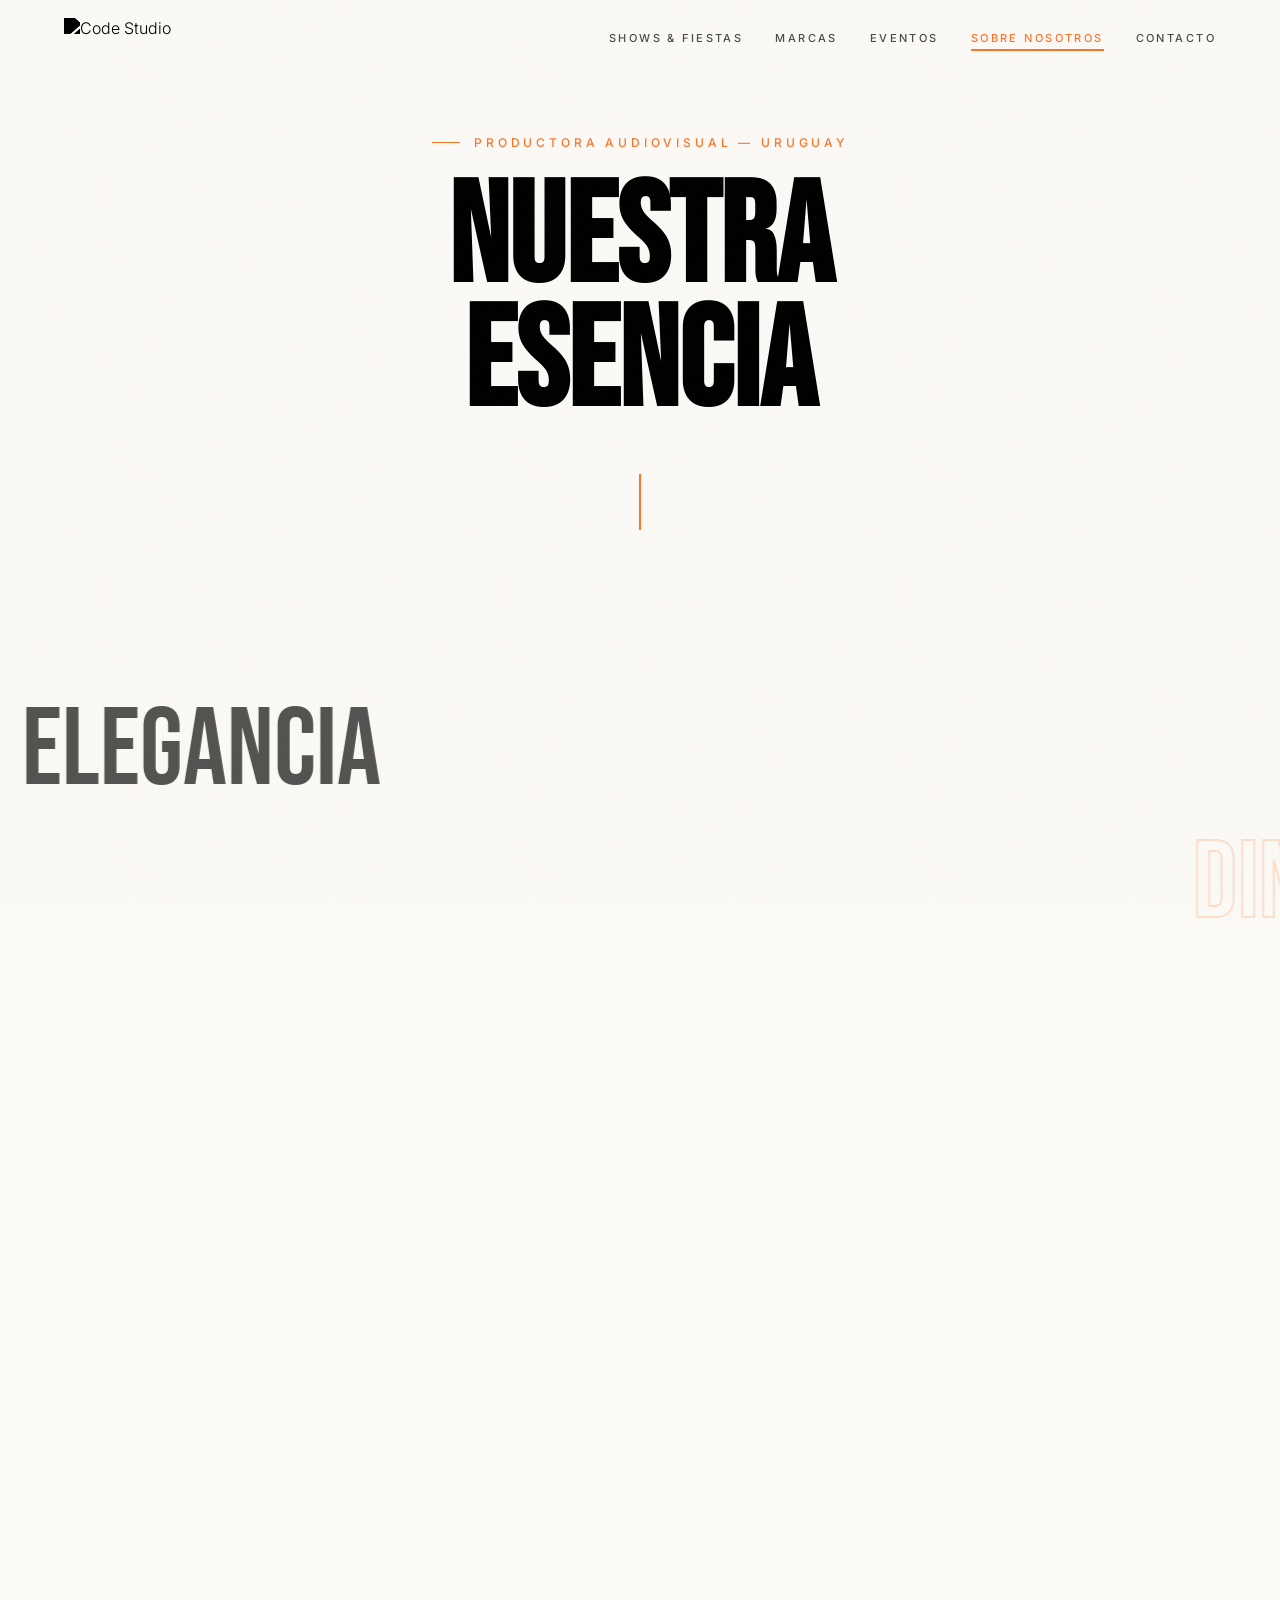
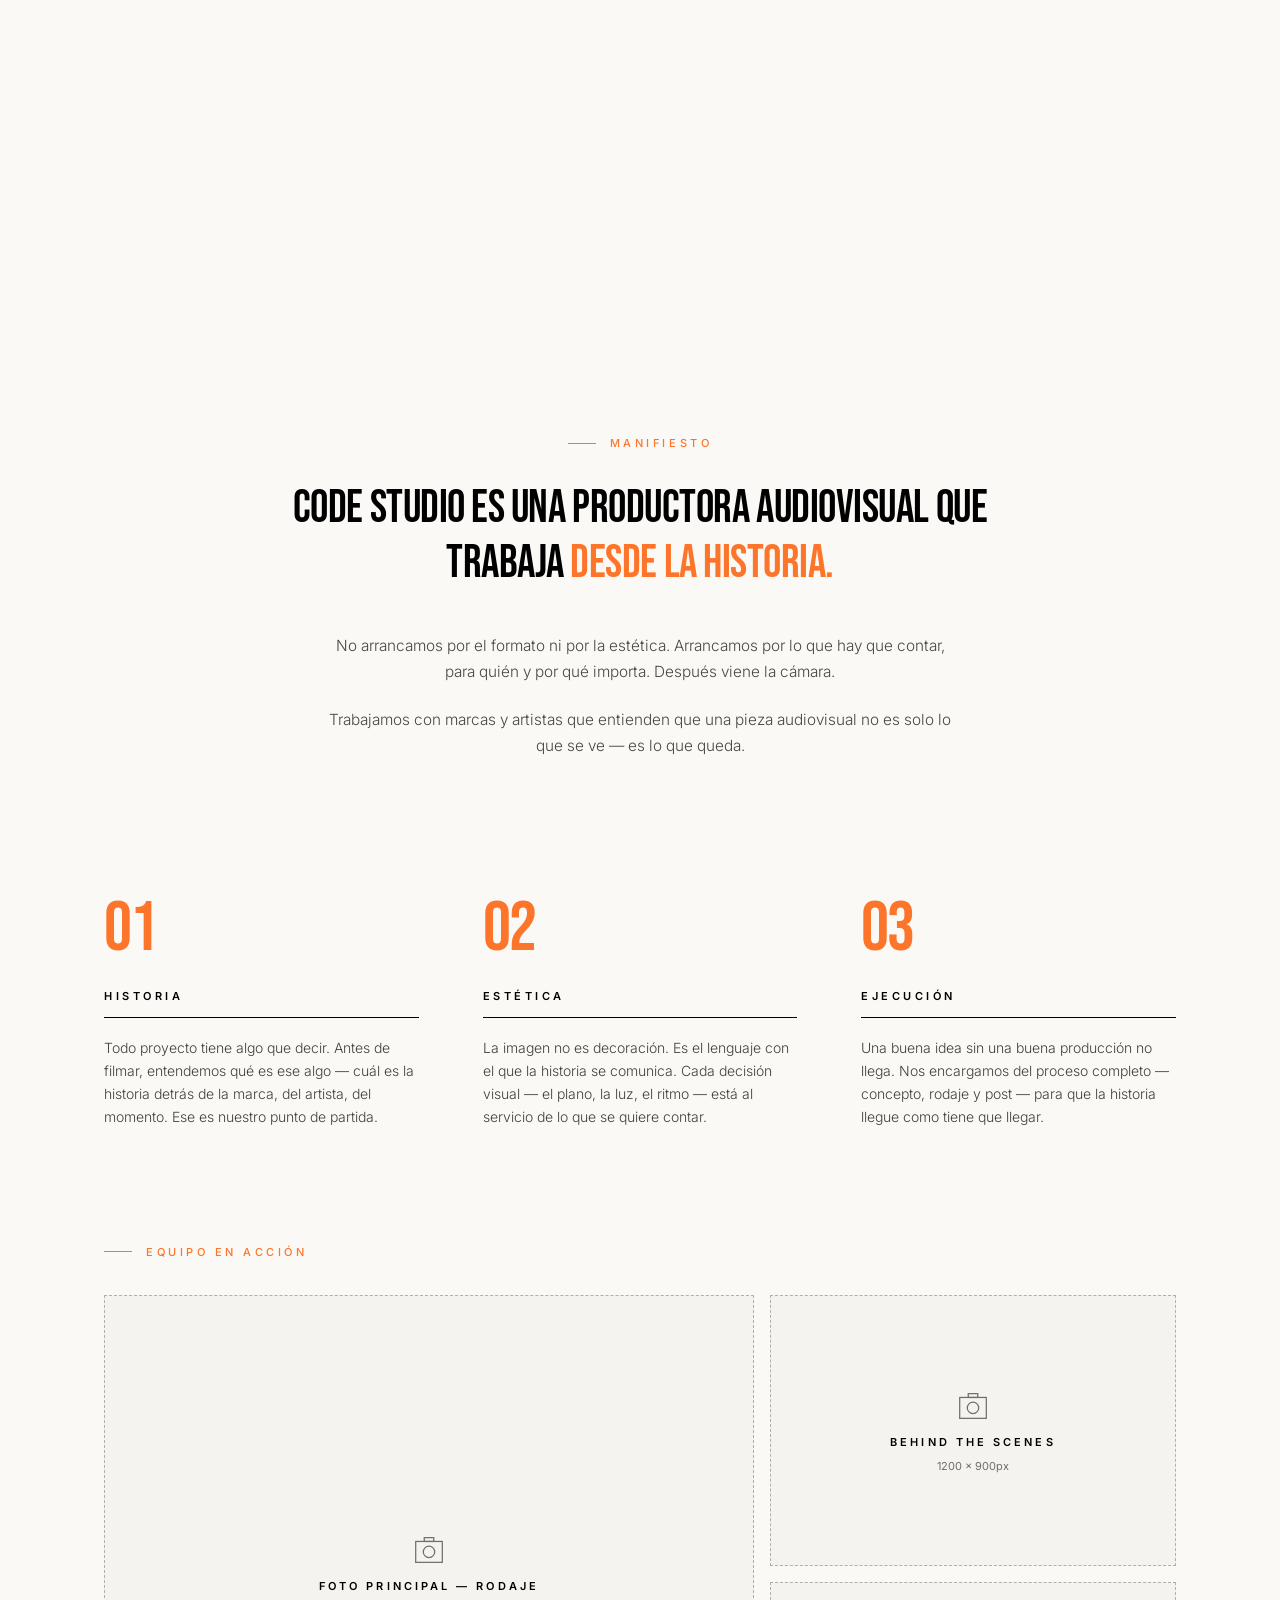
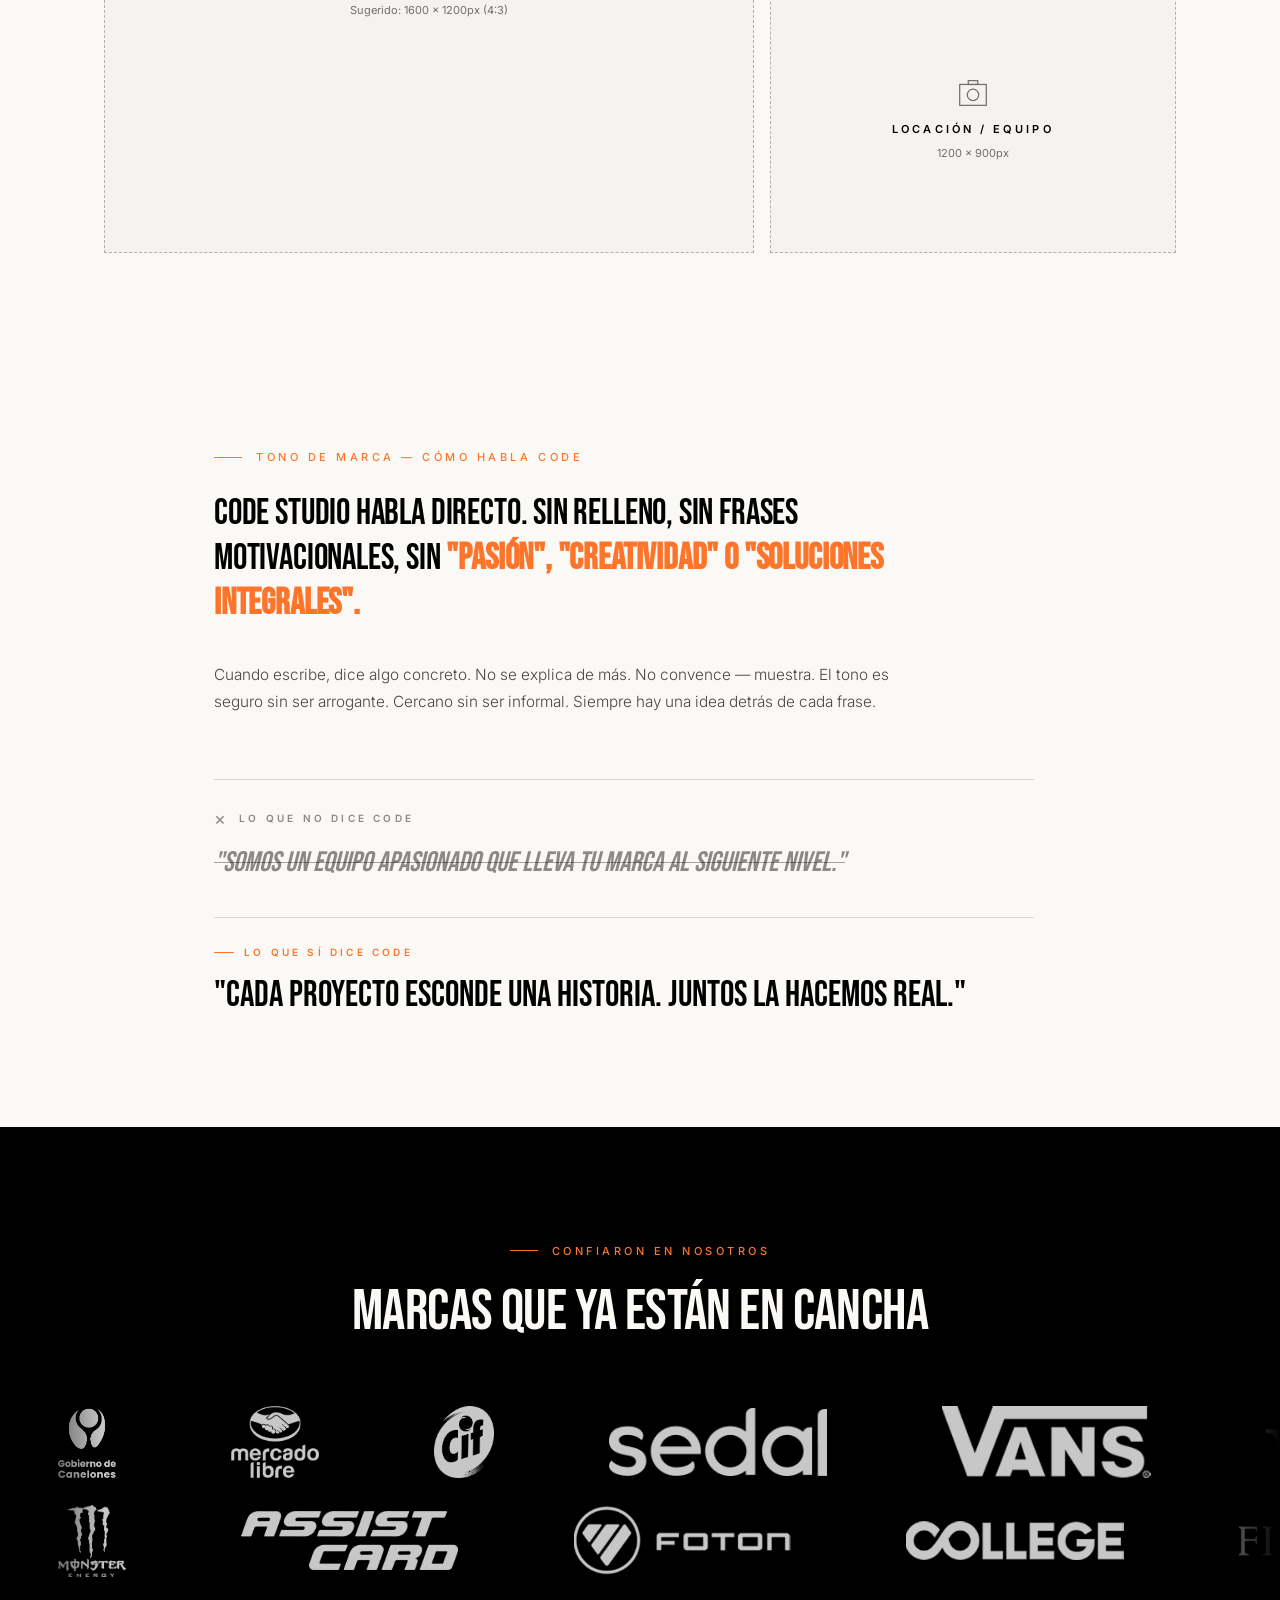
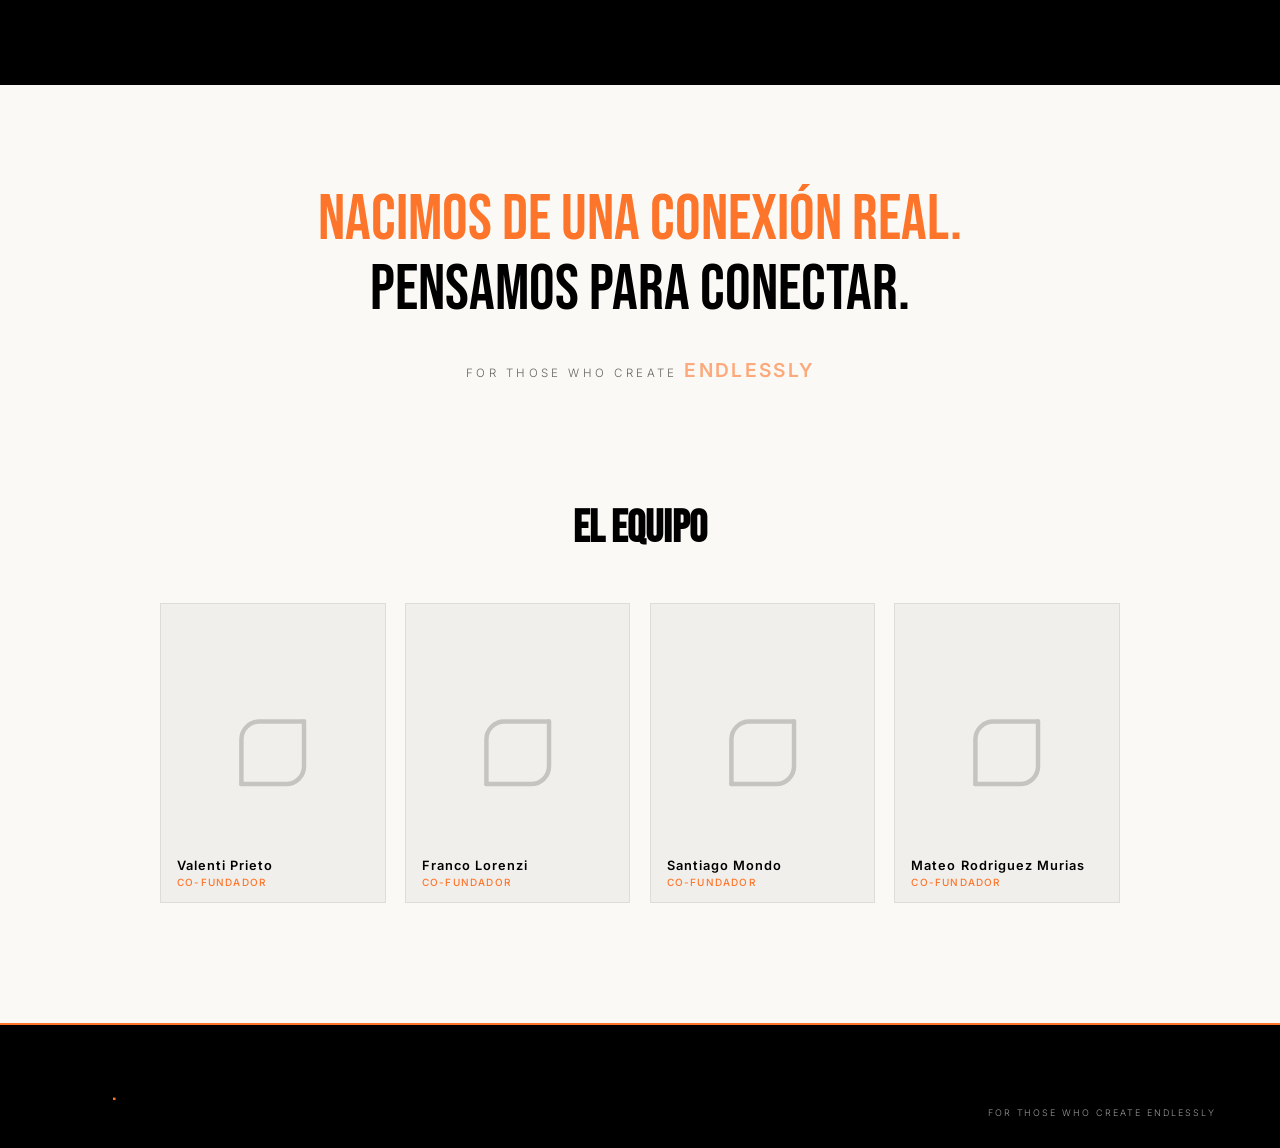
==== commit 38f29d79: "Marcas marquee: integrar logos PNG reales en blanco - Reemplazo los nombres de marca en texto por lo" ====
--- a/nosotros.html
+++ b/nosotros.html
@@ -30,7 +30,7 @@
       color:var(--light);font-weight:500;margin-bottom:28px;
       opacity:0;transform:translateY(20px);animation:fi .8s ease .3s forwards}
     .intro-tag::before{content:'';display:inline-block;width:28px;height:1px;background:currentColor}
-    .intro-t{font-family:'Bebas Neue',sans-serif;font-size:clamp(56px,11vw,150px);line-height:.88;
+    .intro-t{font-family:var(--ff-display);font-size:clamp(56px,11vw,150px);line-height:.88;
       color:var(--black);
       opacity:0;transform:translateY(30px);animation:fi .9s ease .5s forwards}
     .intro-line{width:2px;height:56px;background:var(--light);
@@ -42,11 +42,10 @@
     .kw-sticky{position:sticky;top:0;height:100vh;display:flex;flex-direction:column;
       justify-content:center;padding:18vh 7vw 4vh}
     .kw-list{display:flex;flex-direction:column;gap:1vh}
-    .kw{opacity:0;will-change:transform,opacity}
-    .kw.kw-peek-init{transition:opacity .9s ease 1.4s, transform .9s ease 1.4s}
+    .kw{opacity:0;transition:opacity .55s ease,transform .55s ease;will-change:transform,opacity}
     .kw:nth-child(odd){text-align:left}
     .kw:nth-child(even){text-align:right}
-    .kw-t{font-family:'Bebas Neue',sans-serif;font-size:clamp(38px,9vw,110px);line-height:.9;display:block;color:var(--black)}
+    .kw-t{font-family:var(--ff-display);font-size:clamp(38px,9vw,110px);line-height:.9;display:block;color:var(--black)}
     .kw-ol{color:transparent;-webkit-text-stroke:2px var(--light)}
     .kw-ac{color:var(--light)}
     .kw-wol{color:transparent;-webkit-text-stroke:2px var(--black)}
@@ -84,7 +83,7 @@
     .kw-cta a{position:relative;z-index:1;
       display:inline-flex;align-items:center;justify-content:center;gap:14px;
       min-height:52px;box-sizing:border-box;
-      font-family:'Bebas Neue',sans-serif;
+      font-family:var(--ff-display);
       font-size:clamp(14px,1.2vw,17px);font-weight:400;letter-spacing:.22em;text-transform:uppercase;
       color:var(--light);padding:0 32px;line-height:1;
       border:1.5px solid var(--light);border-radius:0;
@@ -96,7 +95,7 @@
 
     /* ── ABOUT ACCORDION ─────────────────────────── */
     .about{position:relative;z-index:1;max-width:820px;margin:0 auto;padding:120px 5vw 80px}
-    .about-head{font-family:'Bebas Neue',sans-serif;font-size:clamp(32px,4.5vw,64px);
+    .about-head{font-family:var(--ff-display);font-size:clamp(32px,4.5vw,64px);
       text-align:center;margin-bottom:56px;color:var(--black);
       opacity:0;transform:translateY(24px);transition:opacity .7s,transform .7s}
     .about-head.vis{opacity:1;transform:none}
@@ -105,7 +104,7 @@
     .acc-q{display:flex;justify-content:space-between;align-items:center;padding:28px 0;
       cursor:pointer;-webkit-user-select:none;user-select:none;transition:color .3s}
     .acc-q:hover{color:var(--light)}
-    .acc-q h3{font-family:'Bebas Neue',sans-serif;font-size:clamp(20px,2.5vw,32px);font-weight:400;letter-spacing:.04em;color:var(--black)}
+    .acc-q h3{font-family:var(--ff-display);font-size:clamp(20px,2.5vw,32px);font-weight:400;letter-spacing:.04em;color:var(--black)}
     .acc-q:hover h3{color:var(--light)}
     .acc-icon{width:28px;height:28px;position:relative;flex-shrink:0}
     .acc-icon::before,.acc-icon::after{content:'';position:absolute;background:var(--black);
@@ -121,7 +120,7 @@
 
     /* ── CINEMATIC SLOGAN ────────────────────────── */
     .slogan{position:relative;z-index:1;padding:100px 5vw 120px;text-align:center;overflow:hidden}
-    .slogan-line{display:block;font-family:'Bebas Neue',sans-serif;font-size:clamp(28px,5vw,72px);
+    .slogan-line{display:block;font-family:var(--ff-display);font-size:clamp(28px,5vw,72px);
       line-height:1.1;color:var(--black);opacity:0;transform:translateY(40px);transition:opacity 1s ease,transform 1s ease}
     .slogan-line:nth-child(2){transition-delay:.3s;color:var(--light)}
     .slogan.vis .slogan-line{opacity:1;transform:none}
@@ -134,7 +133,7 @@
 
     /* ── TEAM / PHOTOS ───────────────────────────── */
     .team{position:relative;z-index:1;padding:0 5vw 120px}
-    .team-head{font-family:'Bebas Neue',sans-serif;font-size:clamp(28px,3.5vw,52px);
+    .team-head{font-family:var(--ff-display);font-size:clamp(28px,3.5vw,52px);
       text-align:center;margin-bottom:48px;color:var(--black);
       opacity:0;transform:translateY(20px);transition:opacity .7s,transform .7s}
     .team-head.vis{opacity:1;transform:none}
@@ -154,13 +153,143 @@
       font-size:clamp(11px,1vw,14px);letter-spacing:.08em;font-weight:600;color:var(--black)}
     .tc-role{display:block;font-size:.78em;color:var(--light);margin-top:3px;font-weight:500;letter-spacing:.12em;text-transform:uppercase}
 
+    /* ── MANIFESTO ─────────────────────────────────── */
+    .manifesto{position:relative;z-index:1;max-width:880px;margin:0 auto;
+      padding:clamp(80px,12vh,140px) 5vw clamp(40px,6vh,80px);text-align:center}
+    .manifesto-tag{display:inline-flex;align-items:center;gap:14px;font-size:11px;
+      letter-spacing:.32em;text-transform:uppercase;color:var(--light);font-weight:500;
+      margin-bottom:32px;
+      opacity:0;transform:translateY(16px);transition:opacity .8s,transform .8s}
+    .manifesto-tag::before{content:'';display:inline-block;width:28px;height:1px;background:currentColor}
+    .manifesto.vis .manifesto-tag{opacity:1;transform:none}
+    .manifesto-lead{font-family:var(--ff-display);font-size:clamp(26px,3.6vw,46px);
+      line-height:1.18;letter-spacing:-0.01em;color:var(--black);margin-bottom:42px;font-weight:500;
+      opacity:0;transform:translateY(24px);transition:opacity .9s ease .15s,transform .9s ease .15s}
+    .manifesto.vis .manifesto-lead{opacity:1;transform:none}
+    .manifesto-lead .accent{color:var(--light)}
+    .manifesto p{font-size:clamp(15px,1.2vw,18px);line-height:1.7;color:var(--black);opacity:.72;
+      margin:0 auto 22px;max-width:640px;
+      opacity:0;transform:translateY(16px);transition:opacity .8s ease .3s,transform .8s ease .3s}
+    .manifesto.vis p{opacity:.72;transform:none}
+    .manifesto p:last-child{margin-bottom:0;transition-delay:.45s}
+
+    /* ── 3 PILARES ─────────────────────────────────── */
+    .pillars{position:relative;z-index:1;max-width:1200px;margin:0 auto;
+      padding:clamp(60px,9vh,100px) 5vw clamp(80px,12vh,140px);
+      display:grid;grid-template-columns:repeat(3,1fr);gap:clamp(40px,5vw,80px)}
+    .pillar{opacity:0;transform:translateY(28px);transition:opacity .8s,transform .8s}
+    .pillar.vis{opacity:1;transform:none}
+    .pillar:nth-child(2){transition-delay:.12s}
+    .pillar:nth-child(3){transition-delay:.24s}
+    .pillar-num{font-family:var(--ff-display);font-size:clamp(48px,5.5vw,82px);
+      line-height:1;color:var(--light);font-weight:500;letter-spacing:-0.03em;margin-bottom:24px}
+    .pillar-name{font-size:11px;letter-spacing:.32em;text-transform:uppercase;color:var(--black);
+      font-weight:600;margin-bottom:18px;padding-bottom:14px;border-bottom:1.5px solid var(--black)}
+    .pillar-text{font-size:clamp(14px,1.05vw,16px);line-height:1.65;color:var(--black);opacity:.75}
+
+    /* ── EQUIPO EN ACCIÓN (photo placeholders) ────── */
+    .team-action{position:relative;z-index:1;max-width:1200px;margin:0 auto;
+      padding:0 5vw clamp(80px,12vh,140px)}
+    .team-action-head{display:inline-flex;align-items:center;gap:14px;font-size:11px;
+      letter-spacing:.32em;text-transform:uppercase;color:var(--light);font-weight:500;margin-bottom:36px;
+      opacity:0;transform:translateY(16px);transition:opacity .7s,transform .7s}
+    .team-action-head::before{content:'';display:inline-block;width:28px;height:1px;background:currentColor}
+    .team-action.vis .team-action-head{opacity:1;transform:none}
+    .team-action-grid{display:grid;grid-template-columns:1.6fr 1fr;grid-template-rows:1fr 1fr;
+      gap:16px;height:clamp(420px,62vh,640px)}
+    .photo-slot{position:relative;background:rgba(0,0,0,0.025);
+      border:1px dashed rgba(0,0,0,0.28);
+      display:flex;flex-direction:column;align-items:center;justify-content:center;gap:10px;
+      color:var(--black);
+      opacity:0;transform:translateY(24px);transition:opacity .8s,transform .8s,background .25s,border-color .25s}
+    .team-action.vis .photo-slot{opacity:1;transform:none}
+    .team-action.vis .photo-slot:nth-child(2){transition-delay:.12s}
+    .team-action.vis .photo-slot:nth-child(3){transition-delay:.24s}
+    .photo-slot:first-child{grid-row:1 / 3}
+    .photo-slot:hover{background:rgba(253,117,43,0.06);border-color:var(--light);color:var(--light)}
+    .photo-slot svg{width:38px;height:38px;stroke:currentColor;stroke-width:1.3;fill:none;
+      opacity:.55;transition:opacity .25s}
+    .photo-slot:hover svg{opacity:1}
+    .photo-label{font-size:11px;letter-spacing:.28em;text-transform:uppercase;font-weight:600}
+    .photo-hint{font-size:11px;opacity:.55;font-weight:400}
+
+    /* ── TONO DE MARCA (voice) ─────────────────────── */
+    .voice{position:relative;z-index:1;max-width:980px;margin:0 auto;
+      padding:clamp(60px,9vh,100px) 5vw clamp(80px,12vh,140px)}
+    .voice-head{display:inline-flex;align-items:center;gap:14px;font-size:11px;letter-spacing:.32em;
+      text-transform:uppercase;color:var(--light);font-weight:500;margin-bottom:28px;
+      opacity:0;transform:translateY(16px);transition:opacity .7s,transform .7s}
+    .voice-head::before{content:'';display:inline-block;width:28px;height:1px;background:currentColor}
+    .voice.vis .voice-head{opacity:1;transform:none}
+    .voice-lead{font-family:var(--ff-display);font-size:clamp(22px,2.8vw,38px);line-height:1.25;
+      letter-spacing:-0.005em;color:var(--black);margin-bottom:36px;max-width:760px;font-weight:500;
+      opacity:0;transform:translateY(20px);transition:opacity .85s ease .1s,transform .85s ease .1s}
+    .voice.vis .voice-lead{opacity:1;transform:none}
+    .voice-intro{font-size:clamp(15px,1.2vw,18px);line-height:1.7;color:var(--black);opacity:.72;
+      max-width:680px;margin-bottom:64px;
+      opacity:0;transform:translateY(16px);transition:opacity .8s ease .25s,transform .8s ease .25s}
+    .voice.vis .voice-intro{opacity:.72;transform:none}
+    .voice-compare{display:grid;gap:36px;max-width:820px}
+    .voice-row{opacity:0;transform:translateY(20px);transition:opacity .8s,transform .8s;
+      padding-top:28px;border-top:1px solid rgba(0,0,0,0.15)}
+    .voice.vis .voice-row{opacity:1;transform:none}
+    .voice.vis .voice-row.yes{transition-delay:.15s}
+    .voice-row-label{font-size:10px;letter-spacing:.32em;text-transform:uppercase;font-weight:600;
+      margin-bottom:16px;display:flex;align-items:center;gap:10px}
+    .voice-row.no .voice-row-label{color:rgba(0,0,0,.45)}
+    .voice-row.no .voice-row-label::before{content:'×';font-size:18px;font-weight:400}
+    .voice-row.no .voice-quote{font-family:var(--ff-display);font-size:clamp(20px,2.2vw,30px);
+      line-height:1.3;color:rgba(0,0,0,.45);font-style:italic;
+      text-decoration:line-through;text-decoration-thickness:1px;text-decoration-color:rgba(0,0,0,.35)}
+    .voice-row.yes .voice-row-label{color:var(--light)}
+    .voice-row.yes .voice-row-label::before{content:'';display:inline-block;width:20px;height:1px;
+      background:var(--light)}
+    .voice-row.yes .voice-quote{font-family:var(--ff-display);font-size:clamp(24px,2.8vw,38px);
+      line-height:1.25;color:var(--black);font-weight:500}
+
+    /* ── MARCAS MARQUEE (banda negra) ──────────────── */
+    .brands{position:relative;z-index:1;background:var(--black);color:var(--milk);
+      padding:clamp(80px,12vh,130px) 0;overflow:hidden}
+    .brands-head{text-align:center;padding:0 5vw;margin-bottom:clamp(48px,7vh,80px)}
+    .brands-tag{display:inline-flex;align-items:center;gap:14px;font-size:11px;
+      letter-spacing:.32em;text-transform:uppercase;color:var(--light);font-weight:500;margin-bottom:22px;
+      opacity:0;transform:translateY(16px);transition:opacity .7s,transform .7s}
+    .brands-tag::before{content:'';display:inline-block;width:28px;height:1px;background:currentColor}
+    .brands.vis .brands-tag{opacity:1;transform:none}
+    .brands-title{font-family:var(--ff-display);font-size:clamp(32px,4.5vw,64px);
+      line-height:1.1;color:var(--milk);letter-spacing:-0.01em;font-weight:500;
+      opacity:0;transform:translateY(20px);transition:opacity .85s ease .15s,transform .85s ease .15s}
+    .brands.vis .brands-title{opacity:1;transform:none}
+    .marquee{position:relative;overflow:hidden;
+      -webkit-mask-image:linear-gradient(to right,transparent 0%,#000 8%,#000 92%,transparent 100%);
+      mask-image:linear-gradient(to right,transparent 0%,#000 8%,#000 92%,transparent 100%)}
+    .marquee + .marquee{margin-top:clamp(20px,3vh,36px)}
+    .marquee-track{display:flex;width:max-content;animation:marqueeL 48s linear infinite}
+    .marquee.reverse .marquee-track{animation:marqueeR 56s linear infinite}
+    @keyframes marqueeL{from{transform:translateX(0)}to{transform:translateX(-50%)}}
+    @keyframes marqueeR{from{transform:translateX(-50%)}to{transform:translateX(0)}}
+    .marquee-item{flex-shrink:0;display:flex;align-items:center;justify-content:center;
+      padding:0 clamp(32px,4.5vw,64px);height:clamp(56px,8vh,80px)}
+    .marquee-item img{height:100%;width:auto;max-width:clamp(140px,17vw,220px);
+      object-fit:contain;
+      filter:brightness(0) invert(1);   /* forzar TODOS los logos a blanco puro */
+      opacity:.78;transition:opacity .3s,transform .3s}
+    .marquee-item:hover img{opacity:1;transform:scale(1.04)}
+    .marquee:hover .marquee-track{animation-play-state:paused}
+
     @media(max-width:820px){
       .intro{min-height:52vh;padding-top:clamp(90px,13vh,130px)}
-      .kw-t{font-size:clamp(42px,15vw,90px)}
-      .kw-ol{-webkit-text-stroke-width:1.5px}
-      .kw-wol{-webkit-text-stroke-width:1.5px}
+      .kw-sticky{padding:18vh 6vw 4vh}
+      .kw-t{font-size:clamp(32px,11.5vw,68px);letter-spacing:-0.01em}
+      .kw-ol{-webkit-text-stroke-width:1.2px}
+      .kw-wol{-webkit-text-stroke-width:1.2px}
       .team-grid{grid-template-columns:repeat(2,1fr)}
       .slogan-line{font-size:clamp(24px,8vw,48px)}
+      .pillars{grid-template-columns:1fr;gap:48px}
+      .team-action-grid{grid-template-columns:1fr;grid-template-rows:1.4fr 1fr 1fr;height:auto;min-height:600px}
+      .photo-slot:first-child{grid-row:auto}
+      .voice-compare{gap:28px}
+      .marquee-item{font-size:clamp(20px,5vw,28px);padding:0 clamp(20px,5vw,36px)}
     }
   </style>
 </head>
@@ -229,23 +358,119 @@
   </div>
 </div>
 
-<!-- ABOUT -->
-<section class="about" id="aboutSection">
-  <h2 class="about-head" id="aboutHead">Nuestra historia</h2>
-
-  <div class="acc" data-acc>
-    <div class="acc-q"><h3>¿Cómo empezó todo?</h3><div class="acc-icon"></div></div>
-    <div class="acc-a"><p>Somos CODE: cuatro amigos que una noche, entre risas, pizza y una cámara, se animaron a filmar su primer video. Lo que empezó como un juego en la facultad se convirtió en una forma de vivir: la cámara, la edición y el arte de contar historias nos atraparon —y no nos soltaron más.</p></div>
-  </div>
-
-  <div class="acc" data-acc>
-    <div class="acc-q"><h3>¿Qué hacemos?</h3><div class="acc-icon"></div></div>
-    <div class="acc-a"><p>Hoy hacemos lo que amamos: cubrimos shows, viajamos, contamos momentos y transformamos vivencias en piezas con alma. Hemos tenido la suerte de estar en el centro de experiencias únicas y cada proyecto nos enseña algo nuevo.</p></div>
-  </div>
-
-  <div class="acc" data-acc>
-    <div class="acc-q"><h3>¿Quiénes somos?</h3><div class="acc-icon"></div></div>
-    <div class="acc-a"><p>CODE no es solo una productora: es una productora amiga. Trabajamos desde la cercanía y la confianza, con profesionalismo y un estilo propio. Creamos contenido pensado para conectar de verdad, desde el vínculo y en comunidad.</p></div>
+<!-- MANIFESTO -->
+<section class="manifesto" id="manifestoSection">
+  <span class="manifesto-tag">Manifiesto</span>
+  <h2 class="manifesto-lead">Code Studio es una productora audiovisual que trabaja <span class="accent">desde la historia.</span></h2>
+  <p>No arrancamos por el formato ni por la estética. Arrancamos por lo que hay que contar, para quién y por qué importa. Después viene la cámara.</p>
+  <p>Trabajamos con marcas y artistas que entienden que una pieza audiovisual no es solo lo que se ve — es lo que queda.</p>
+</section>
+
+<!-- 3 PILARES -->
+<section class="pillars" id="pillarsSection">
+  <div class="pillar">
+    <div class="pillar-num">01</div>
+    <div class="pillar-name">Historia</div>
+    <p class="pillar-text">Todo proyecto tiene algo que decir. Antes de filmar, entendemos qué es ese algo — cuál es la historia detrás de la marca, del artista, del momento. Ese es nuestro punto de partida.</p>
+  </div>
+  <div class="pillar">
+    <div class="pillar-num">02</div>
+    <div class="pillar-name">Estética</div>
+    <p class="pillar-text">La imagen no es decoración. Es el lenguaje con el que la historia se comunica. Cada decisión visual — el plano, la luz, el ritmo — está al servicio de lo que se quiere contar.</p>
+  </div>
+  <div class="pillar">
+    <div class="pillar-num">03</div>
+    <div class="pillar-name">Ejecución</div>
+    <p class="pillar-text">Una buena idea sin una buena producción no llega. Nos encargamos del proceso completo — concepto, rodaje y post — para que la historia llegue como tiene que llegar.</p>
+  </div>
+</section>
+
+<!-- EQUIPO EN ACCIÓN (photo placeholders) -->
+<section class="team-action" id="teamActionSection">
+  <p class="team-action-head">Equipo en acción</p>
+  <div class="team-action-grid">
+    <div class="photo-slot" data-photo="hero">
+      <svg viewBox="0 0 40 40"><rect x="6" y="11" width="28" height="22"/><circle cx="20" cy="22" r="6"/><rect x="15" y="7" width="10" height="4"/></svg>
+      <span class="photo-label">Foto principal — rodaje</span>
+      <span class="photo-hint">Sugerido: 1600 × 1200px (4:3)</span>
+    </div>
+    <div class="photo-slot" data-photo="bts1">
+      <svg viewBox="0 0 40 40"><rect x="6" y="11" width="28" height="22"/><circle cx="20" cy="22" r="6"/><rect x="15" y="7" width="10" height="4"/></svg>
+      <span class="photo-label">Behind the scenes</span>
+      <span class="photo-hint">1200 × 900px</span>
+    </div>
+    <div class="photo-slot" data-photo="bts2">
+      <svg viewBox="0 0 40 40"><rect x="6" y="11" width="28" height="22"/><circle cx="20" cy="22" r="6"/><rect x="15" y="7" width="10" height="4"/></svg>
+      <span class="photo-label">Locación / equipo</span>
+      <span class="photo-hint">1200 × 900px</span>
+    </div>
+  </div>
+</section>
+
+<!-- TONO DE MARCA -->
+<section class="voice" id="voiceSection">
+  <p class="voice-head">Tono de marca — Cómo habla Code</p>
+  <h2 class="voice-lead">Code Studio habla directo. Sin relleno, sin frases motivacionales, sin <em style="font-style:normal;color:var(--light);font-weight:600">"pasión", "creatividad" o "soluciones integrales".</em></h2>
+  <p class="voice-intro">Cuando escribe, dice algo concreto. No se explica de más. No convence — muestra. El tono es seguro sin ser arrogante. Cercano sin ser informal. Siempre hay una idea detrás de cada frase.</p>
+
+  <div class="voice-compare">
+    <div class="voice-row no">
+      <div class="voice-row-label">Lo que NO dice Code</div>
+      <p class="voice-quote">"Somos un equipo apasionado que lleva tu marca al siguiente nivel."</p>
+    </div>
+    <div class="voice-row yes">
+      <div class="voice-row-label">Lo que SÍ dice Code</div>
+      <p class="voice-quote">"Cada proyecto esconde una historia. Juntos la hacemos real."</p>
+    </div>
+  </div>
+</section>
+
+<!-- MARCAS MARQUEE -->
+<section class="brands" id="brandsSection">
+  <header class="brands-head">
+    <p class="brands-tag">Confiaron en nosotros</p>
+    <h2 class="brands-title">Marcas que ya están en cancha</h2>
+  </header>
+
+  <div class="marquee">
+    <div class="marquee-track">
+      <!-- Set 1 -->
+      <div class="marquee-item"><img src="data/logos/logo-vertical-negativo.png" alt="Gobierno de Canelones" loading="lazy"></div>
+      <div class="marquee-item"><img src="data/logos/mercado%20libre.png" alt="Mercado Libre" loading="lazy"></div>
+      <div class="marquee-item"><img src="data/logos/cif.png" alt="CIF" loading="lazy"></div>
+      <div class="marquee-item"><img src="data/logos/sedal.png" alt="Sedal" loading="lazy"></div>
+      <div class="marquee-item"><img src="data/logos/vns.png" alt="Vans" loading="lazy"></div>
+      <div class="marquee-item"><img src="data/logos/volvo.png" alt="Volvo" loading="lazy"></div>
+      <div class="marquee-item"><img src="data/logos/itau.png" alt="Itaú" loading="lazy"></div>
+      <!-- Duplicate seamless loop -->
+      <div class="marquee-item"><img src="data/logos/logo-vertical-negativo.png" alt="" aria-hidden="true" loading="lazy"></div>
+      <div class="marquee-item"><img src="data/logos/mercado%20libre.png" alt="" aria-hidden="true" loading="lazy"></div>
+      <div class="marquee-item"><img src="data/logos/cif.png" alt="" aria-hidden="true" loading="lazy"></div>
+      <div class="marquee-item"><img src="data/logos/sedal.png" alt="" aria-hidden="true" loading="lazy"></div>
+      <div class="marquee-item"><img src="data/logos/vns.png" alt="" aria-hidden="true" loading="lazy"></div>
+      <div class="marquee-item"><img src="data/logos/volvo.png" alt="" aria-hidden="true" loading="lazy"></div>
+      <div class="marquee-item"><img src="data/logos/itau.png" alt="" aria-hidden="true" loading="lazy"></div>
+    </div>
+  </div>
+
+  <div class="marquee reverse">
+    <div class="marquee-track">
+      <div class="marquee-item"><img src="data/logos/monster-energy-seeklogo.png" alt="Monster Energy" loading="lazy"></div>
+      <div class="marquee-item"><img src="data/logos/assist-card-seeklogo.png" alt="Assist Card" loading="lazy"></div>
+      <div class="marquee-item"><img src="data/logos/foton.png" alt="Foton" loading="lazy"></div>
+      <div class="marquee-item"><img src="data/logos/college.png" alt="College" loading="lazy"></div>
+      <div class="marquee-item"><img src="data/logos/fito%20paez.png" alt="Fito Páez" loading="lazy"></div>
+      <div class="marquee-item"><img src="data/logos/deicas.png" alt="Familia Deicas" loading="lazy"></div>
+      <div class="marquee-item"><img src="data/logos/britos.png" alt="Britos Hnos" loading="lazy"></div>
+      <!-- Duplicate seamless loop -->
+      <div class="marquee-item"><img src="data/logos/monster-energy-seeklogo.png" alt="" aria-hidden="true" loading="lazy"></div>
+      <div class="marquee-item"><img src="data/logos/assist-card-seeklogo.png" alt="" aria-hidden="true" loading="lazy"></div>
+      <div class="marquee-item"><img src="data/logos/foton.png" alt="" aria-hidden="true" loading="lazy"></div>
+      <div class="marquee-item"><img src="data/logos/college.png" alt="" aria-hidden="true" loading="lazy"></div>
+      <div class="marquee-item"><img src="data/logos/fito%20paez.png" alt="" aria-hidden="true" loading="lazy"></div>
+      <div class="marquee-item"><img src="data/logos/deicas.png" alt="" aria-hidden="true" loading="lazy"></div>
+      <div class="marquee-item"><img src="data/logos/britos.png" alt="" aria-hidden="true" loading="lazy"></div>
+    </div>
   </div>
 </section>
 
@@ -304,6 +529,12 @@
 const kwCta=document.getElementById('kwCta');
 const logoMark=document.getElementById('logoMark');
 let logoDanced=false;
+// Flag controlado por JS: kw0 y kw1 se quedan ocultas hasta que termine el
+// intro (~1.4s). Después, scroll-driven updates aplican normal.
+// Reemplaza al CSS transition-delay anterior que se reiniciaba con cada
+// scroll, dejando la 2da palabra colgada hasta que paraba el scroll.
+let revealReady=false;
+setTimeout(()=>{revealReady=true;updateKw();},1400);
 
 function easeOut(t){return 1-Math.pow(1-t,3)}
 function clamp01(v){return Math.max(0,Math.min(1,v))}
@@ -341,6 +572,13 @@
       ease=Math.max(ease,pre*0.32);
     }
 
+    // Antes de que termine el intro, forzar kw0 y kw1 ocultas. El scroll
+    // sigue siendo válido (su target se actualiza), pero no se muestran
+    // visualmente hasta que el flag se enciende.
+    if(!revealReady && (i===0 || i===1)){
+      ease=0;
+    }
+
     const isR=i%2===1;
     const fromX=isR?38:-16;
 
@@ -379,11 +617,6 @@
 
 function setKwH(){kwWrap.style.height=(window.innerHeight*1.5)+'px'}
 setKwH();
-
-kwItems[0].classList.add('kw-peek-init');
-kwItems[0].addEventListener('transitionend',()=>{
-  kwItems[0].classList.remove('kw-peek-init');
-},{once:true});
 updateKw();
 
 window.addEventListener('resize',()=>{setKwH();updateKw()});
@@ -392,23 +625,6 @@
 window.addEventListener('scroll',()=>{
   if(!ticking){ticking=true;requestAnimationFrame(()=>{updateKw();ticking=false})}
 },{passive:true});
-
-/* ── ACCORDION ──────────────────────────────────── */
-document.querySelectorAll('[data-acc]').forEach(acc=>{
-  const q=acc.querySelector('.acc-q');
-  const a=acc.querySelector('.acc-a');
-  q.addEventListener('click',()=>{
-    const isOpen=acc.classList.contains('open');
-    document.querySelectorAll('[data-acc].open').forEach(o=>{
-      o.classList.remove('open');
-      o.querySelector('.acc-a').style.maxHeight='0';
-    });
-    if(!isOpen){
-      acc.classList.add('open');
-      a.style.maxHeight=a.scrollHeight+'px';
-    }
-  });
-});
 
 /* ── INTERSECTION REVEALS ───────────────────────── */
 const revealObs=new IntersectionObserver((entries)=>{
@@ -418,18 +634,26 @@
       revealObs.unobserve(e.target);
     }
   });
-},{threshold:0.2});
-
-const aboutHead=document.getElementById('aboutHead');
-if(aboutHead) revealObs.observe(aboutHead);
-
-const sloganEl=document.getElementById('sloganSection');
-if(sloganEl) revealObs.observe(sloganEl);
-
+},{threshold:0.18});
+
+// Secciones que se revelan completas (cada una con sus propios delays internos en CSS)
+[
+  'manifestoSection',
+  'pillarsSection',
+  'teamActionSection',
+  'voiceSection',
+  'brandsSection',
+  'sloganSection',
+  'teamSection'
+].forEach(id=>{
+  const el=document.getElementById(id);
+  if(el) revealObs.observe(el);
+});
+
+// Elementos individuales con stagger propio
 const teamHead=document.getElementById('teamHead');
 if(teamHead) revealObs.observe(teamHead);
-
-document.querySelectorAll('.team-card').forEach(c=>revealObs.observe(c));
+document.querySelectorAll('.team-card, .pillar').forEach(c=>revealObs.observe(c));
 
 })();
 </script>
